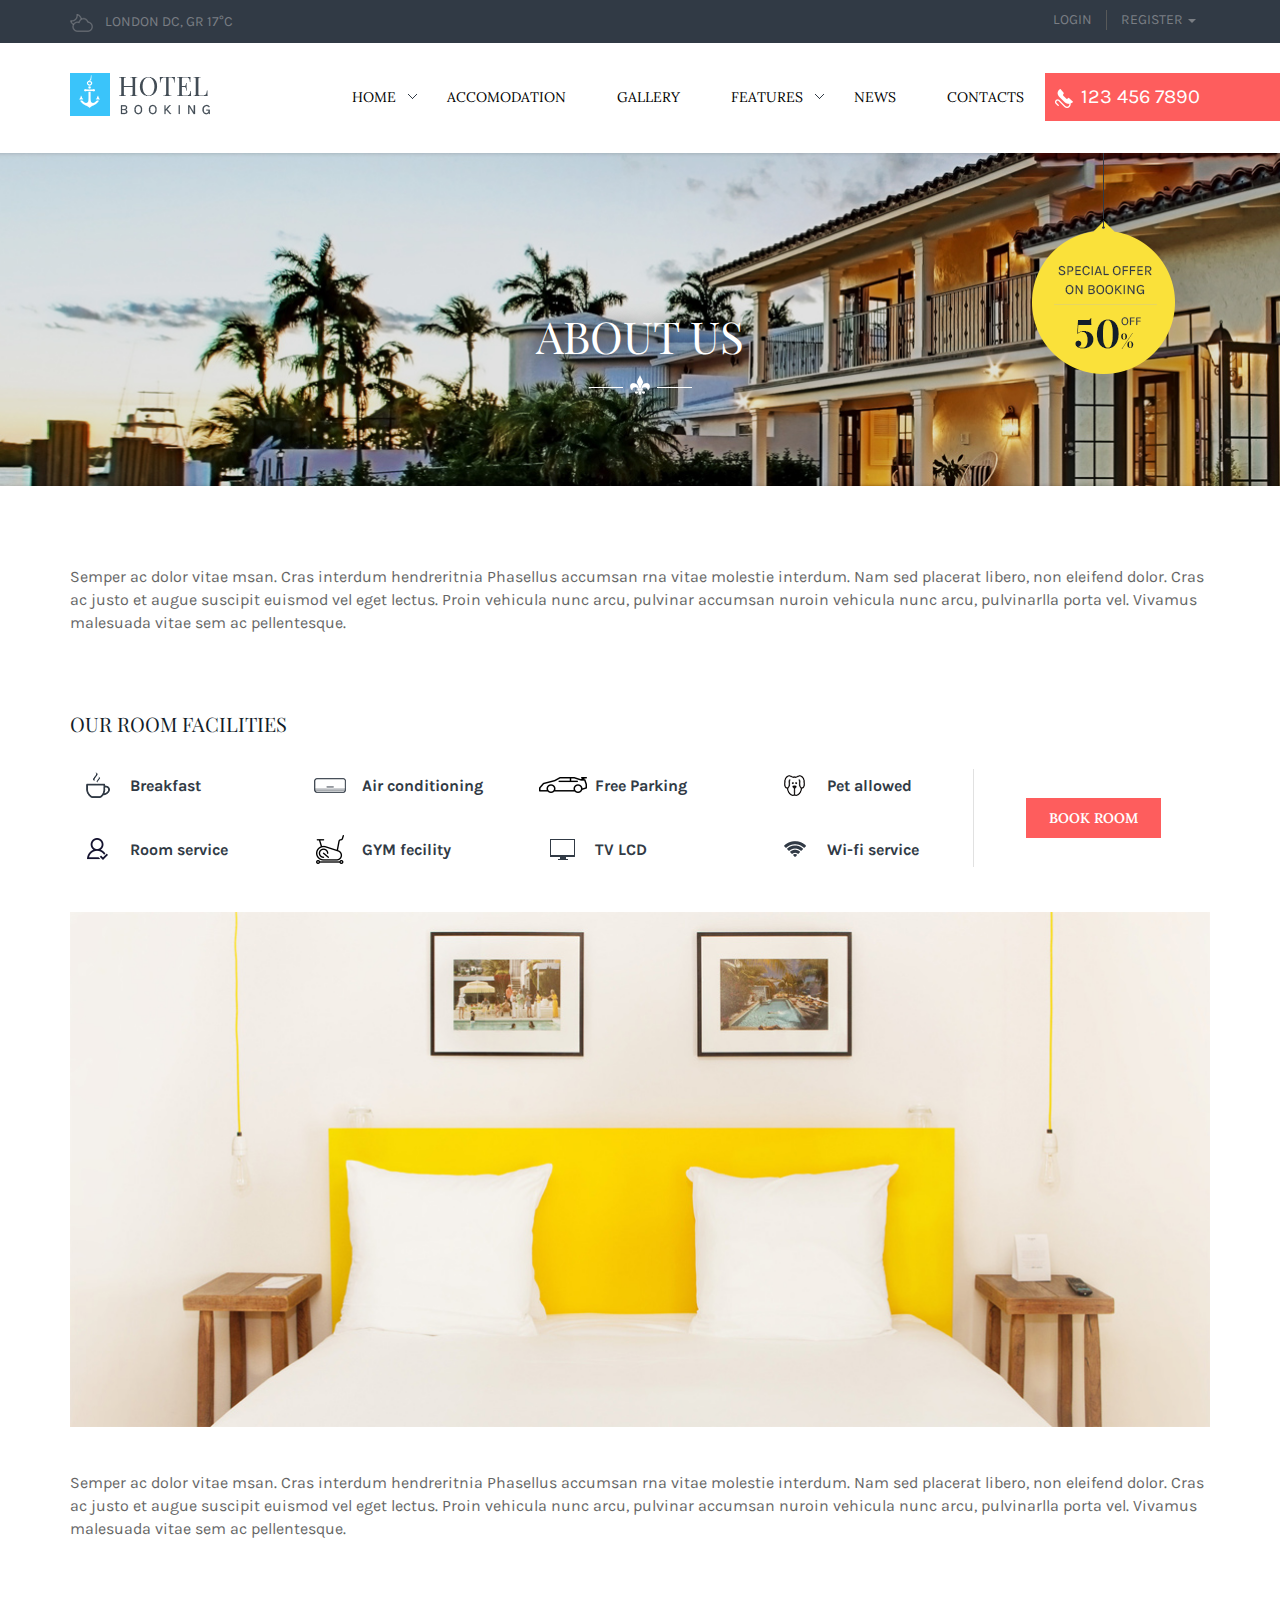
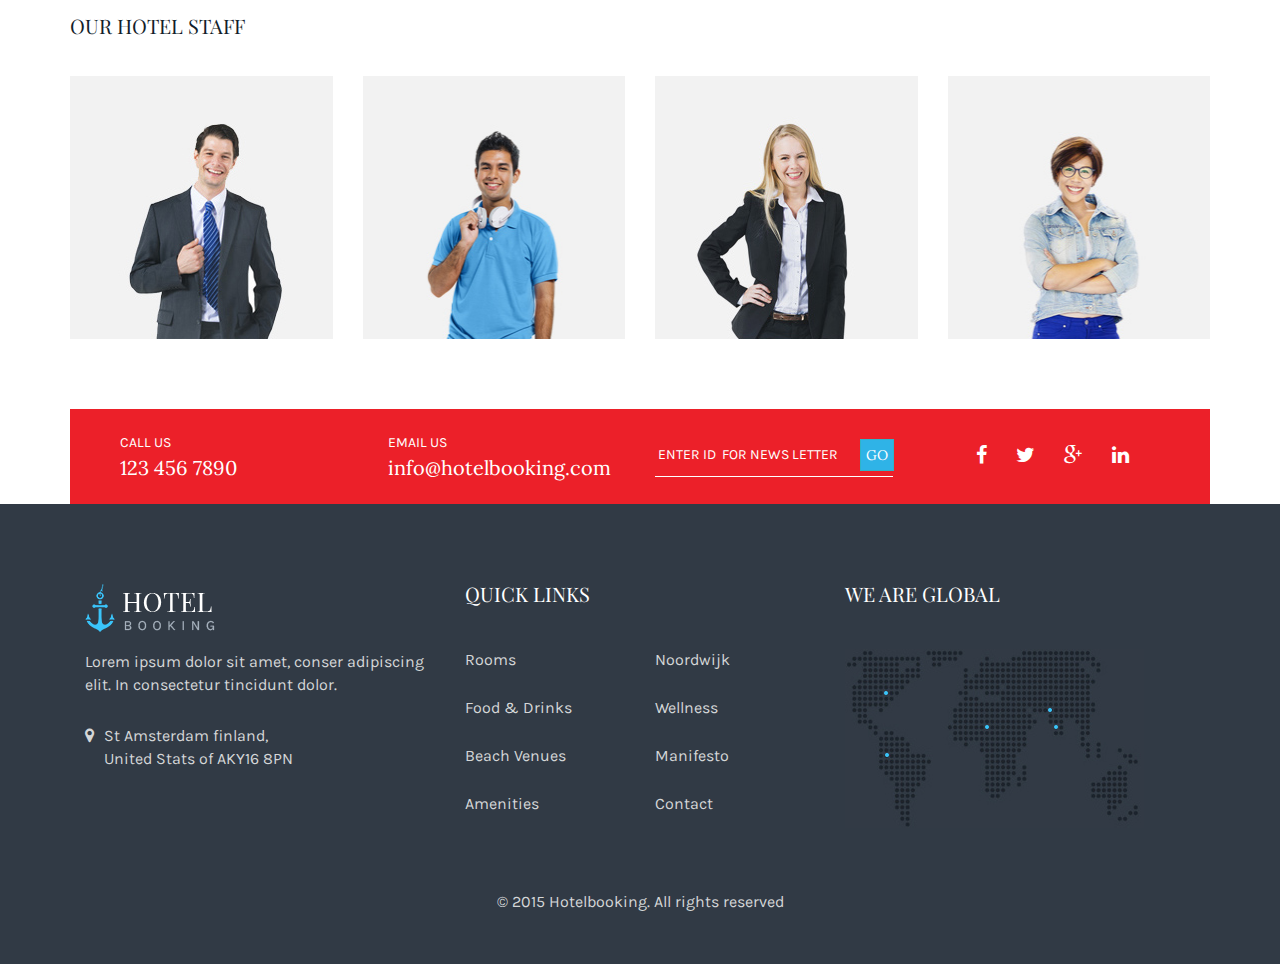
==== about-us.html @ 8b23ef81 "feat: design for layout" ====
<!DOCTYPE html>
<html lang="en">
    
<!-- Mirrored from premiumlayers.net/demo/html/hotelbooking/about-us.html by HTTrack Website Copier/3.x [XR&CO'2014], Mon, 26 Feb 2018 06:31:59 GMT -->
<head>
        <meta charset="utf-8">
        <meta http-equiv="X-UA-Compatible" content="IE=edge">
        <title>Hotel Booking</title>
        <meta name="viewport" content="width=device-width, initial-scale=1">

        <link rel="icon" href="img/favicon.ico" sizes="16x16">

        <!-- fonts -->
		<link href='http://fonts.googleapis.com/css?family=Playfair+Display:400,700,900' rel='stylesheet' type='text/css'>
        <link href='http://fonts.googleapis.com/css?family=Karla:700,400' rel='stylesheet' type='text/css'>
        <link href='http://fonts.googleapis.com/css?family=Lora:400,700' rel='stylesheet' type='text/css'>

        <!-- fontawesome -->
		<link rel="stylesheet" href="css/font-awesome.css" />

        <!-- bootstrap -->
		<link rel="stylesheet" href="css/bootstrap.min.css" />

        <!-- uikit -->
        <link rel="stylesheet" href="css/uikit.min.css" />

        <!-- animate -->
        <link rel="stylesheet" href="css/animate.css" />
        <link rel="stylesheet" href="css/datepicker.css" />
        <!-- Owl carousel 2 css -->
        <link rel="stylesheet" href="css/owl.carousel.css">
        <!-- rev slider -->
        <link rel="stylesheet" href="css/rev-slider/settings.css" />
        <!-- lightslider -->
        <link rel="stylesheet" href="css/lightslider.css">
        <!-- Theme -->
        <link rel="stylesheet" href="css/reset.css">
        
        <!-- custom css -->
		<link rel="stylesheet" href="style.css" />
        <!-- responsive -->
		<link rel="stylesheet" href="css/responsive.css" />

        <!-- HTML5 shim and Respond.js for IE8 support of HTML5 elements and media queries -->
        <!-- WARNING: Respond.js doesn't work if you view the page via file:// -->
        <!-- This Template Is Fully Coded By Aftab Zaman from swiftconcept.com -->
        <!--[if lt IE 9]>
          <script src="https://oss.maxcdn.com/html5shiv/3.7.2/html5shiv.min.js"></script>
          <script src="https://oss.maxcdn.com/respond/1.4.2/respond.min.js"></script>
        <![endif]-->

    </head>
    <body id="about_us_page">

        
        <!-- start header -->
        <header class="header_area">

            <!-- start header top -->
            <div class="header_top_area">
                <div class="container">
                    <div class="row">
                        <div class="header_top clearfix">
                            <div class="col-lg-3 col-md-3 col-sm-6 col-xs-6">
                                <div class="left_header_top">
                                    <ul>
                                        <li><a href="#"><img src="img/temp-icon.png" alt="temp-icon">London dc, GR 17°C</a></li>
                                    </ul>
                                </div>
                            </div>
                            <div class="col-lg-3 col-md-3 col-sm-6 col-xs-6 floatright">
                                <div class="right_header_top clearfix floatright">
                                    <ul class="nav navbar-nav navbar-right">
                                        <li class="">
                                            <a class="border-right-dark-4" href="#">login</a></li>
                                        <li role="presentation" class="dropdown">
                                            <a id="drop1" href="#" class="dropdown-toggle" data-toggle="dropdown" aria-haspopup="true" role="button" aria-expanded="false">
                                              register
                                              <span class="caret"></span>
                                            </a>
                                            <!-- <ul id="menu2" class="dropdown-menu" role="menu" aria-labelledby="dLabel">
                                              <li role="presentation"><a role="menuitem" tabindex="-1" href="#">Action</a></li>
                                              <li role="presentation"><a role="menuitem" tabindex="-1" href="#">Another action</a></li>
                                              <li role="presentation"><a role="menuitem" tabindex="-1" href="#">Something else here</a></li>
                                            </ul> -->
                                        </li>
                                    </ul>
                                </div>
                            </div>
                        </div>
                    </div>
                </div>
            </div>
            <!-- end header top  -->

            <!-- start main header -->
            <div class="main_header_area">
                <div class="container">
                    <!-- start mainmenu & logo -->
                    <div class="mainmenu">
                        <div id="nav">
                            <nav class="navbar navbar-default">
                                <!-- Brand and toggle get grouped for better mobile display -->
                                <div class="navbar-header">
                                  <button type="button" class="navbar-toggle collapsed" data-toggle="collapse" data-target="#bs-example-navbar-collapse-1">
                                    <span class="sr-only">Toggle navigation</span>
                                    <span class="icon-bar"></span>
                                    <span class="icon-bar"></span>
                                    <span class="icon-bar"></span>
                                  </button>
                                  <div class="site_logo fix">
                                      <a id="brand" class="clearfix navbar-brand" href="index.html"><img src="img/site-logo.png" alt="Trips"></a>
                                      <!-- <div class="header_login floatleft">
                                          <ul>
                                              <li><a href="#">Login</a></li>
                                              <li><a href="#">Register</a></li>
                                          </ul>
                                      </div>   -->         
                                  </div>
                                </div>

                                <!-- Collect the nav links, forms, and other content for toggling -->
                                <div class="collapse navbar-collapse navbar-right" id="bs-example-navbar-collapse-1">
                                  <ul class="nav navbar-nav">
                                    <li role="presentation" class="dropdown">
                                        <a id="drop-one" href="#" class="dropdown-toggle" data-toggle="dropdown" aria-haspopup="true" role="button" aria-expanded="false">
                                          Home
                                        </a>
                                        <ul id="menu1" class="dropdown-menu" role="menu">
                                          <li role="presentation"><a role="menuitem" tabindex="-1" href="index-two.html">Home Page two</a></li>
                                        </ul>
                                    </li>        
                                    <li><a href="accomodation.html">Accomodation</a></li>
                                    <li><a href="gallery.html">Gallery</a></li>
                                    <li role="presentation" class="dropdown">
                                        <a id="drop2" href="#" class="dropdown-toggle" data-toggle="dropdown" aria-haspopup="true" role="button" aria-expanded="false">
                                          Features
                                        </a>
                                        <ul id="menu2" class="dropdown-menu" role="menu">
                                          <li role="presentation"><a role="menuitem" tabindex="-1" href="about-us.html">About US</a></li>
                                          <li role="presentation"><a role="menuitem" tabindex="-1" href="booking.html">Booking</a></li>
                                          <li role="presentation"><a role="menuitem" tabindex="-1" href="room-details.html">Room Details</a></li>
                                          <li role="presentation"><a role="menuitem" tabindex="-1" href="staff.html">Our Staff</a></li>
                                          <li role="presentation"><a role="menuitem" tabindex="-1" href="404.html">404 Page</a></li>
                                        </ul>
                                    </li>
                                    <li><a href="blog.html">News</a></li>
                                    <li><a href="contact-us.html">Contacts</a></li>
                                  </ul>
                                  <div class="emergency_number">
                                      <a href="tel:1234567890"><img src="img/call-icon.png" alt="">123 456 7890</a>
                                  </div>
                                </div><!-- /.navbar-collapse -->
                            </nav>
                        </div>
                    </div>
                    <!-- end mainmenu and logo -->
                </div>
            </div>
            <!-- end main header -->

        </header>
        <!-- end header -->
        
        <!-- start breadcrumb -->
        <section class="breadcrumb_main_area margin-bottom-80">
            <div class="container-fluid">
                <div class="row">
                    <div class="breadcrumb_main nice_title">
                        <h2>About US</h2>
                        <!-- special offer start -->
                        <div class="special_offer_main">
                            <div class="container">
                                <div class="special_offer_sub">
                                    <img src="img/special-offer-yellow-main.png" alt="img">
                                </div>
                            </div>
                        </div>         
                        <!-- end offer start -->
                    </div>
                </div>
            </div>            
        </section>
        <!-- end breadcrunb -->
        
        <!-- start our room facilities -->
        <section class="our_room_facilities_area">
            <div class="container">
                <div class="our_room_facilities margin-bottom-70">
                    <div class="facilities_top_para">
                        <p>
                            Semper ac dolor vitae msan. Cras interdum hendreritnia Phasellus accumsan rna vitae molestie interdum. Nam sed placerat libero, non eleifend dolor. Cras ac justo et augue suscipit euismod vel eget lectus. Proin vehicula nunc arcu, pulvinar accumsan nuroin vehicula nunc arcu, pulvinarlla porta vel. Vivamus malesuada vitae sem ac pellentesque.
                        </p>
                    </div>
                    <div class="facilities_main_part">
                        <div class="section_title margin-top-80 margin-bottom-35">
                            <h5>Our Room Facilities</h5>
                        </div>
                        <div class="row">
                            <div class="facilities_name clearfix margin-bottom-45">
                                <div class="col-lg-2 col-md-2 col-sm-3 col-xs-6">
                                    <ul class="single_facilities_name clearul">
                                        <li>
                                            <img src="img/home-facilities-icon-one.png" alt="">
                                            <p>Breakfast</p>
                                        </li>
                                        <li>
                                            <img src="img/home-facilities-icon-four.png" alt="">
                                            <p>Room service</p>
                                        </li>
                                    </ul>
                                </div>
                                <div class="col-lg-2 col-md-2 col-sm-3 col-xs-6">
                                    <ul class="single_facilities_name clearul">
                                        <li>
                                            <img src="img/home-facilities-icon-two.png" alt="">
                                            <p>Air conditioning</p>
                                        </li>
                                        <li>
                                            <img src="img/home-facilities-icon-ten.png" alt="">
                                            <p>GYM fecility</p>
                                        </li>
                                    </ul>
                                </div>
                                <div class="col-lg-2 col-md-2 col-sm-3 col-xs-6">
                                    <ul class="single_facilities_name clearul">
                                        <li>
                                            <img src="img/home-facilities-icon-eight.png" alt="">
                                            <p>Free Parking</p>
                                        </li>
                                        <li>
                                            <img src="img/home-facilities-icon-five.png" alt="">
                                            <p>TV LCD</p>
                                        </li>
                                    </ul>
                                </div>
                                <div class="col-lg-2 col-md-2 col-sm-2 col-xs-6">
                                    <ul class="single_facilities_name clearul border-right-whitesmoke">
                                        <li>
                                            <img src="img/home-facilities-icon-three.png" alt="">
                                            <p>Pet allowed</p>
                                        </li>
                                        <li>
                                            <img src="img/home-facilities-icon-twelve.png" alt="">
                                            <p>Wi-fi service</p>
                                        </li>
                                    </ul>
                                </div>
                                <div class="col-lg-2 col-md-2 col-sm-1 col-xs-12">
                                    <div class="single_facilities_name clearfix">
                                        <a href="#" class="btn btn-warning btn-md">Book Room</a>
                                    </div>
                                </div>
                            </div>
                        </div>
                        <div class="row">
                            <div class="col-lg-12 col-md-12">
                                <div class="about_us_thumb margin-bottom-75">
                                    <img src="img/about-us-thumb.jpg" alt="">
                                    <p>
                                        Semper ac dolor vitae msan. Cras interdum hendreritnia Phasellus accumsan rna vitae molestie interdum. Nam sed placerat libero, non eleifend dolor. Cras ac justo et augue suscipit euismod vel eget lectus. Proin vehicula nunc arcu, pulvinar accumsan nuroin vehicula nunc arcu, pulvinarlla porta vel. Vivamus malesuada vitae sem ac pellentesque.
                                    </p>
                                </div>
                            </div>
                        </div>
                        <div class="row">
                            <div class="hotel_stuff">
                                <div class="col-lg-12 col-md-12 col-sm-12 col-xs-12">
                                    <div class="section_title margin-bottom-40">
                                        <h5>Our Hotel Staff</h5>
                                    </div>
                                </div>
                                <div class="section_content">
                                    <div class="col-lg-3 col-md-3 col-sm-3 col-xs-12">
                                        <div class="single_staff">
                                            <figure class="uk-overlay uk-overlay-hover">
                                                <!-- <a href="#"></a> --><img src="img/about-us-staff-one.jpg" alt="img">
                                                <div class="uk-overlay-panel uk-overlay-background single_staff_details">
                                                    <h6>Dohn Doe</h6>
                                                    <span>Hotel Manager</span>
                                                    <p>
                                                        Semper ac dolor vitae msan. Cras interdum hendreritnia Phasellus accumsan rna.
                                                    </p>
                                                    <div class="social_icons clearfix">
                                                        <ul>
                                                            <li><a href="#"><i class="fa fa-facebook"></i></a></li>
                                                            <li><a href="#"><i class="fa fa-twitter"></i></a></li>
                                                            <li><a href="#"><i class="fa fa-google-plus"></i></a></li>
                                                        </ul>
                                                    </div>
                                                </div>
                                            </figure>
                                        </div>
                                    </div>
                                    <div class="col-lg-3 col-md-3 col-sm-3 col-xs-12">
                                        <div class="single_staff">
                                            <figure class="uk-overlay uk-overlay-hover">
                                                <!-- <a href="#"></a> --><img src="img/about-us-staff-two.jpg" alt="img">
                                                <div class="uk-overlay-panel uk-overlay-background single_staff_details">
                                                    <h6>Dohn Doe</h6>
                                                    <span>Hotel Manager</span>
                                                    <p>
                                                        Semper ac dolor vitae msan. Cras interdum hendreritnia Phasellus accumsan rna.
                                                    </p>
                                                    <div class="social_icons clearfix">
                                                        <ul>
                                                            <li><a href="#"><i class="fa fa-facebook"></i></a></li>
                                                            <li><a href="#"><i class="fa fa-twitter"></i></a></li>
                                                            <li><a href="#"><i class="fa fa-google-plus"></i></a></li>
                                                        </ul>
                                                    </div>
                                                </div>
                                            </figure>
                                        </div>
                                    </div>
                                    <div class="col-lg-3 col-md-3 col-sm-3 col-xs-12">
                                        <div class="single_staff">
                                            <figure class="uk-overlay uk-overlay-hover">
                                                <!-- <a href="#"></a> --><img src="img/about-us-staff-three.jpg" alt="img">
                                                <div class="uk-overlay-panel uk-overlay-background single_staff_details">
                                                    <h6>Dohn Doe</h6>
                                                    <span>Hotel Manager</span>
                                                    <p>
                                                        Semper ac dolor vitae msan. Cras interdum hendreritnia Phasellus accumsan rna.
                                                    </p>
                                                    <div class="social_icons clearfix">
                                                        <ul>
                                                            <li><a href="#"><i class="fa fa-facebook"></i></a></li>
                                                            <li><a href="#"><i class="fa fa-twitter"></i></a></li>
                                                            <li><a href="#"><i class="fa fa-google-plus"></i></a></li>
                                                        </ul>
                                                    </div>
                                                </div>
                                            </figure>
                                        </div>
                                    </div>
                                    <div class="col-lg-3 col-md-3 col-sm-3 col-xs-12">
                                        <div class="single_staff">
                                            <figure class="uk-overlay uk-overlay-hover">
                                                <!-- <a href="#"></a> --><img src="img/about-us-staff-four.jpg" alt="img">
                                                <div class="uk-overlay-panel uk-overlay-background single_staff_details">
                                                    <h6>Dohn Doe</h6>
                                                    <span>Hotel Manager</span>
                                                    <p>
                                                        Semper ac dolor vitae msan. Cras interdum hendreritnia Phasellus accumsan rna.
                                                    </p>
                                                    <div class="social_icons clearfix">
                                                        <ul>
                                                            <li><a href="#"><i class="fa fa-facebook"></i></a></li>
                                                            <li><a href="#"><i class="fa fa-twitter"></i></a></li>
                                                            <li><a href="#"><i class="fa fa-google-plus"></i></a></li>
                                                        </ul>
                                                    </div>
                                                </div>
                                            </figure>
                                        </div>
                                    </div>
                                </div>
                            </div>
                        </div>
                    </div>
                </div>
            </div>
        </section>
        <!-- end our room facilities -->


        <!-- start contact us area -->
        <section class="contact_us_area content-left">
            <div class="container">
                <div class="contact_us clearfix">
                    <div class="col-lg-3 col-md-3 col-sm-3 col-xs-12">
                        <div class="call clearfix">
                            <h6>Call Us</h6>
                            <p>123 456 7890</p>
                        </div>
                    </div>
                    <div class="col-lg-3 col-md-3 col-sm-3 col-xs-12">
                        <div class="email_us clearfix">
                            <h6>Email us</h6>
                            <p>info@hotelbooking.com</p>
                        </div>
                    </div>
                    <div class="col-lg-3 col-md-3 col-sm-3 col-xs-12">
                        <div class="news_letter clearfix">
                            <input type="text" placeholder="Enter ID  for News Letter">
                            <a href="#" class="btn btn-blue">go</a>
                        </div>
                    </div>
                    <div class="col-lg-3 col-md-3 col-sm-3 col-xs-12">
                        <div class="social_icons clearfix">
                            <ul>
                                <li><a href="#"><i class="fa fa-facebook"></i></a></li>
                                <li><a href="#"><i class="fa fa-twitter"></i></a></li>
                                <li><a href="#"><i class="fa fa-google-plus"></i></a></li>
                                <li><a href="#"><i class="fa fa-linkedin"></i></a></li>
                            </ul>
                        </div>
                    </div>
                </div>
            </div>
        </section>
        <!-- end contact us area -->

        
    
        <!-- start footer -->
        <footer class="footer_area">
            <div class="container">
                <div class="footer">
                    <div class="footer_top padding-top-80 clearfix">
                        <div class="col-lg-4 col-md-4 col-sm-4">
                            <div class="footer_widget">
                                <div class="footer_logo">
                                    <a href="#"><img src="img/footer-logo-one.png" alt="img"></a>
                                </div>
                                <p>Lorem ipsum dolor sit amet, conser adipiscing elit. In consectetur tincidunt dolor.</p>
                                <ul>
                                    <li>
                                        <P><i class="fa fa-map-marker"></i>St Amsterdam finland, <br> United Stats of AKY16 8PN</P>
                                    </li>
                                </ul>
                            </div>
                        </div>
                        <div class="col-lg-4 col-md-4 col-sm-4">
                            <div class="row">
                                <div class="footer_widget clearfix">
                                    <h5 class="padding-left-15">Quick Links</h5>
                                    <div class="col-lg-6 col-md-6 col-sm-6">
                                        <ul>
                                            <li><a href="#">Rooms</a></li>
                                            <li><a href="#">Food & Drinks</a></li>
                                            <li><a href="#">Beach Venues</a></li>
                                            <li><a href="#">Amenities</a></li>
                                        </ul>  
                                    </div>
                                    <div class="col-lg-6 col-md-6 sol-sm-6">
                                        <ul>
                                            <li><a href="#">Noordwijk</a></li>
                                            <li><a href="#">Wellness</a></li>
                                            <li><a href="#">Manifesto</a></li>
                                            <li><a href="#">Contact</a></li>
                                        </ul>
                                    </div>
                                </div>
                            </div>
                        </div>
                        <div class="col-lg-4 col-md-4 col-sm-4">
                            <div class="footer_widget">
                                <h5>We Are Global</h5>
                                <div class="footer_map">
                                    <a href="#"><img src="img/footer-map-two.jpg" alt="img"></a>
                                </div>
                            </div>
                        </div>
                    </div>
                    <div class="row">
                        <div class="container">
                            <div class="footer_copyright margin-tb-50 content-center">
                                <p>© 2015 <a href="#">Hotelbooking</a>. All rights reserved</p>
                            </div>
                        </div>
                    </div>
                </div>
            </div>
        </footer>
        <!-- end footer -->
		
		
		
        <!-- jquery library -->
        <script src="js/vendor/jquery-1.11.2.min.js"></script>
        <!-- bootstrap -->
        <script src="js/bootstrap.min.js"></script>
		
        <!-- uikit -->
        <script src="js/uikit.min.js"></script>
        <!-- easing -->
		<script src="js/jquery.easing.1.3.min.js"></script>
        <script src="js/datepicker.js"></script>
        <!-- scroll up -->
        <script src="js/jquery.scrollUp.min.js"></script>
        <!-- owlcarousel -->
        <script src="js/owl.carousel.min.js"></script>
        <!-- lightslider -->
        <script src="js/lightslider.js"></script>
        <!-- wow Animation -->
        <script src="js/wow.min.js"></script>
        <!--Activating WOW Animation only for modern browser-->
        <!--[if !IE]><!-->
        <script type="text/javascript">new WOW().init();</script>
        <!--<![endif]-->

        <!--Oh Yes, IE 9+ Supports animation, lets activate for IE 9+-->
        <!--[if gte IE 9]>
            <script type="text/javascript">new WOW().init();</script>
        <![endif]-->         

        <!--Opacity & Other IE fix for older browser-->
        <!--[if lte IE 8]>
            <script type="text/javascript" src="js/ie-opacity-polyfill.js"></script>
        <![endif]-->



        <!-- my js -->
        <script src="js/main.js"></script>
		
    </body>

<!-- Mirrored from premiumlayers.net/demo/html/hotelbooking/about-us.html by HTTrack Website Copier/3.x [XR&CO'2014], Mon, 26 Feb 2018 06:32:06 GMT -->
</html>
---- css/datepicker.css ----
/*
 * Copyright (c) 2012-2013 Thibaut Courouble
 * http://www.cssflow.com
 *
 * Licensed under the MIT License:
 * http://www.opensource.org/licenses/mit-license.php
 */

/* calendar style here */
.picker-container {
  position: absolute;
  z-index: 99;
}


.cal {
  background-color: white;
  display: block;
  width: 216px;
  -webkit-box-shadow: 1px 1px 3px rgba(0, 0, 0, 0.4);
  box-shadow: 1px 1px 3px rgba(0, 0, 0, 0.4);
  border-collapse: collapse;
  border-spacing: 0;
}

.cal a {
  text-decoration: none;
}

.cal tr, .cal th, .cal td {
  margin: 0;
  padding: 0;
  border: 0;
  font-size: 100%;
  font: inherit;
  vertical-align: baseline;
}

.cal caption {
  line-height: 32px;
  font-weight: bold;
  color: #e2e2e2;
  text-align: center;
  text-shadow: 0 -1px black;
  background: #333;
  //background: rgba(0, 0, 0, 0.35);
  border-top: 1px solid #333;
  border-bottom: 1px solid #313131;
  -webkit-box-shadow: inset 0 1px rgba(255, 255, 255, 0.04);
  box-shadow: inset 0 1px rgba(255, 255, 255, 0.04);
}
.cal caption a {
  display: block;
  line-height: 32px;
  padding: 0 10px;
  font-size: 15px;
  color: #e2e2e2;
}
.cal caption a:hover {
  color: white;
}
.cal caption .prev {
  float: left;
}
.cal caption .next {
  float: right;
}
.cal th, .cal td {
  width: 30px;
  text-align: center;
  text-shadow: 0 1px rgba(255, 255, 255, 0.8);
}
.cal th:first-child, .cal td:first-child {
  border-left: 0;
}
.cal th {
  line-height: 20px;
  font-size: 8px;
  color: #696969;
  text-transform: uppercase;
  background: #f3f3f3;
  border-left: 1px solid #f3f3f3;
}
.cal td {
  font-size: 11px;
  font-weight: bold;
  border-top: 1px solid #c2c2c2;
  border-left: 1px solid #c2c2c2;
}
.cal td a {
  clear: both;
  display: block;
  position: relative;
  width: 30px;
  line-height: 28px;
  color: #666;
  background-image: -webkit-linear-gradient(top, #eaeaea, #e5e5e5 60%, #d9d9d9);
  background-image: -moz-linear-gradient(top, #eaeaea, #e5e5e5 60%, #d9d9d9);
  background-image: -o-linear-gradient(top, #eaeaea, #e5e5e5 60%, #d9d9d9);
  background-image: linear-gradient(to bottom, #eaeaea, #e5e5e5 60%, #d9d9d9);
  -webkit-box-shadow: inset 1px 1px rgba(255, 255, 255, 0.5);
  box-shadow: inset 1px 1px rgba(255, 255, 255, 0.5);
}
.cal td a:hover, .cal td.off a {
  background: #f3f3f3;
}
.cal td.off a {
  color: #b3b3b3;
}
.cal td.active a, .cal td a:active {
  margin: -1px;
  color: #f3f3f3;
  text-shadow: 0 1px rgba(0, 0, 0, 0.3);
  background: #6dafbf;
  border: 1px solid #598b94;
  -webkit-box-shadow: inset 0 0 10px rgba(0, 0, 0, 0.05);
  box-shadow: inset 0 0 10px rgba(0, 0, 0, 0.05);
}
.cal td.active:first-child a, .cal td:first-child a:active {
  border-left: 0;
  margin-left: 0;
}
.cal td.active:last-child a, .cal td:last-child a:active {
  border-right: 0;
  margin-right: 0;
}
.cal tr:last-child td.active a, .cal tr:last-child td a:active {
  border-bottom: 0;
  margin-bottom: 0;
}
---- css/rev-slider/settings.css ----
/*-----------------------------------------------------------------------------

	-	Revolution Slider 1.5.3 -

		Screen Stylesheet

version:   	2.1
date:      	09/18/11
last update: 06.12.2012
author:		themepunch
email:     	info@themepunch.com
website:   	http://www.themepunch.com
-----------------------------------------------------------------------------*/


/*-----------------------------------------------------------------------------

	-	Revolution Slider 2.0 Captions -

		Screen Stylesheet

version:   	1.4.5
date:      	09/18/11
last update: 06.12.2012
author:		themepunch
email:     	info@themepunch.com
website:   	http://www.themepunch.com
-----------------------------------------------------------------------------*/



/*************************
	-	CAPTIONS	-
**************************/

.tp-hide-revslider,.tp-caption.tp-hidden-caption	{	visibility:hidden !important; display:none !important;}


.tp-caption { z-index:1;}

.tp-caption-demo .tp-caption	{	position:relative !important; display:inline-block; margin-bottom:10px; margin-right:20px !important;}

.tp-caption.medium_grey {
position:absolute;
color:#fff;
text-shadow:0px 2px 5px rgba(0, 0, 0, 0.5);
font-weight:700;
font-size:20px;
line-height:20px;
font-family:Arial;
padding:2px 4px;
margin:0px;
border-width:0px;
border-style:none;
background-color:#888;
white-space:nowrap;
}

.tp-caption.small_text {
position:absolute;
color:#fff;
text-shadow:0px 2px 5px rgba(0, 0, 0, 0.5);
font-weight:700;
font-size:14px;
line-height:20px;
font-family:Arial;
margin:0px;
border-width:0px;
border-style:none;
white-space:nowrap;
}

.tp-caption.medium_text {
position:absolute;
color:#fff;
text-shadow:0px 2px 5px rgba(0, 0, 0, 0.5);
font-weight:700;
font-size:20px;
line-height:20px;
font-family:Arial;
margin:0px;
border-width:0px;
border-style:none;
white-space:nowrap;
}

.tp-caption.large_text {
position:absolute;
color:#fff;
text-shadow:0px 2px 5px rgba(0, 0, 0, 0.5);
font-weight:700;
font-size:40px;
line-height:40px;
font-family:Arial;
margin:0px;
border-width:0px;
border-style:none;
white-space:nowrap;
}

.tp-caption.very_large_text {
position:absolute;
color:#fff;
text-shadow:0px 2px 5px rgba(0, 0, 0, 0.5);
font-weight:700;
font-size:60px;
line-height:60px;
font-family:Arial;
margin:0px;
border-width:0px;
border-style:none;
white-space:nowrap;
letter-spacing:-2px;
}

.tp-caption.very_big_white {
position:absolute;
color:#fff;
text-shadow:none;
font-weight:800;
font-size:60px;
line-height:60px;
font-family:Arial;
margin:0px;
border-width:0px;
border-style:none;
white-space:nowrap;
padding:0px 4px;
padding-top:1px;
background-color:#000;
}

.tp-caption.very_big_black {
position:absolute;
color:#000;
text-shadow:none;
font-weight:700;
font-size:60px;
line-height:60px;
font-family:Arial;
margin:0px;
border-width:0px;
border-style:none;
white-space:nowrap;
padding:0px 4px;
padding-top:1px;
background-color:#fff;
}

.tp-caption.modern_medium_fat {
position:absolute;
color:#000;
text-shadow:none;
font-weight:800;
font-size:24px;
line-height:20px;
font-family:"Open Sans", sans-serif;
margin:0px;
border-width:0px;
border-style:none;
white-space:nowrap;
}

.tp-caption.modern_medium_fat_white {
position:absolute;
color:#fff;
text-shadow:none;
font-weight:800;
font-size:24px;
line-height:20px;
font-family:"Open Sans", sans-serif;
margin:0px;
border-width:0px;
border-style:none;
white-space:nowrap;
}

.tp-caption.modern_medium_light {
position:absolute;
color:#000;
text-shadow:none;
font-weight:300;
font-size:24px;
line-height:20px;
font-family:"Open Sans", sans-serif;
margin:0px;
border-width:0px;
border-style:none;
white-space:nowrap;
}

.tp-caption.modern_big_bluebg {
position:absolute;
color:#fff;
text-shadow:none;
font-weight:800;
font-size:30px;
line-height:36px;
font-family:"Open Sans", sans-serif;
padding:3px 10px;
margin:0px;
border-width:0px;
border-style:none;
background-color:#4e5b6c;
letter-spacing:0;
}

.tp-caption.modern_big_redbg {
position:absolute;
color:#fff;
text-shadow:none;
font-weight:300;
font-size:30px;
line-height:36px;
font-family:"Open Sans", sans-serif;
padding:3px 10px;
padding-top:1px;
margin:0px;
border-width:0px;
border-style:none;
background-color:#de543e;
letter-spacing:0;
}

.tp-caption.modern_small_text_dark {
position:absolute;
color:#555;
text-shadow:none;
font-size:14px;
line-height:22px;
font-family:Arial;
margin:0px;
border-width:0px;
border-style:none;
white-space:nowrap;
}

.tp-caption.boxshadow {
-moz-box-shadow:0px 0px 20px rgba(0, 0, 0, 0.5);
-webkit-box-shadow:0px 0px 20px rgba(0, 0, 0, 0.5);
box-shadow:0px 0px 20px rgba(0, 0, 0, 0.5);
}

.tp-caption.black {
color:#000;
text-shadow:none;
}

.tp-caption.noshadow {
text-shadow:none;
}

.tp-caption a {
color:#ff7302;
text-shadow:none;
-webkit-transition:all 0.2s ease-out;
-moz-transition:all 0.2s ease-out;
-o-transition:all 0.2s ease-out;
-ms-transition:all 0.2s ease-out;
}

.tp-caption a:hover {
color:#ffa902;
}

.tp-caption.thinheadline_dark {
position:absolute;
color:rgba(0,0,0,0.85);
text-shadow:none;
font-weight:300;
font-size:30px;
line-height:30px;
font-family:"Open Sans";
background-color:transparent;
}

.tp-caption.thintext_dark {
position:absolute;
color:rgba(0,0,0,0.85);
text-shadow:none;
font-weight:300;
font-size:16px;
line-height:26px;
font-family:"Open Sans";
background-color:transparent;
}

.tp-caption.largeblackbg {
position:absolute;
color:#fff;
text-shadow:none;
font-weight:300;
font-size:50px;
line-height:70px;
font-family:"Open Sans";
background-color:#000;
padding:0px 20px;
-webkit-border-radius:0px;
-moz-border-radius:0px;
border-radius:0px;
}

.tp-caption.largepinkbg {
position:absolute;
color:#fff;
text-shadow:none;
font-weight:300;
font-size:50px;
line-height:70px;
font-family:"Open Sans";
background-color:#db4360;
padding:0px 20px;
-webkit-border-radius:0px;
-moz-border-radius:0px;
border-radius:0px;
}

.tp-caption.largewhitebg {
position:absolute;
color:#000;
text-shadow:none;
font-weight:300;
font-size:50px;
line-height:70px;
font-family:"Open Sans";
background-color:#fff;
padding:0px 20px;
-webkit-border-radius:0px;
-moz-border-radius:0px;
border-radius:0px;
}

.tp-caption.largegreenbg {
position:absolute;
color:#fff;
text-shadow:none;
font-weight:300;
font-size:50px;
line-height:70px;
font-family:"Open Sans";
background-color:#67ae73;
padding:0px 20px;
-webkit-border-radius:0px;
-moz-border-radius:0px;
border-radius:0px;
}

.tp-caption.excerpt {
font-size:36px;
line-height:36px;
font-weight:700;
font-family:Arial;
color:#ffffff;
text-decoration:none;
background-color:rgba(0, 0, 0, 1);
text-shadow:none;
margin:0px;
letter-spacing:-1.5px;
padding:1px 4px 0px 4px;
width:150px;
white-space:normal !important;
height:auto;
border-width:0px;
border-color:rgb(255, 255, 255);
border-style:none;
}

.tp-caption.large_bold_grey {
font-size:60px;
line-height:60px;
font-weight:800;
font-family:"Open Sans";
color:rgb(102, 102, 102);
text-decoration:none;
background-color:transparent;
text-shadow:none;
margin:0px;
padding:1px 4px 0px;
border-width:0px;
border-color:rgb(255, 214, 88);
border-style:none;
}

.tp-caption.medium_thin_grey {
font-size:34px;
line-height:30px;
font-weight:300;
font-family:"Open Sans";
color:rgb(102, 102, 102);
text-decoration:none;
background-color:transparent;
padding:1px 4px 0px;
text-shadow:none;
margin:0px;
border-width:0px;
border-color:rgb(255, 214, 88);
border-style:none;
}

.tp-caption.small_thin_grey {
font-size:18px;
line-height:26px;
font-weight:300;
font-family:"Open Sans";
color:rgb(117, 117, 117);
text-decoration:none;
background-color:transparent;
padding:1px 4px 0px;
text-shadow:none;
margin:0px;
border-width:0px;
border-color:rgb(255, 214, 88);
border-style:none;
}

.tp-caption.lightgrey_divider {
text-decoration:none;
background-color:rgba(235, 235, 235, 1);
width:370px;
height:3px;
background-position:initial initial;
background-repeat:initial initial;
border-width:0px;
border-color:rgb(34, 34, 34);
border-style:none;
}

.tp-caption.large_bold_darkblue {
font-size:58px;
line-height:60px;
font-weight:800;
font-family:"Open Sans";
color:rgb(52, 73, 94);
text-decoration:none;
background-color:transparent;
border-width:0px;
border-color:rgb(255, 214, 88);
border-style:none;
}

.tp-caption.medium_bg_darkblue {
font-size:20px;
line-height:20px;
font-weight:800;
font-family:"Open Sans";
color:rgb(255, 255, 255);
text-decoration:none;
background-color:rgb(52, 73, 94);
padding:10px;
border-width:0px;
border-color:rgb(255, 214, 88);
border-style:none;
}

.tp-caption.medium_bold_red {
font-size:24px;
line-height:30px;
font-weight:800;
font-family:"Open Sans";
color:rgb(227, 58, 12);
text-decoration:none;
background-color:transparent;
padding:0px;
border-width:0px;
border-color:rgb(255, 214, 88);
border-style:none;
}

.tp-caption.medium_light_red {
font-size:21px;
line-height:26px;
font-weight:300;
font-family:"Open Sans";
color:rgb(227, 58, 12);
text-decoration:none;
background-color:transparent;
padding:0px;
border-width:0px;
border-color:rgb(255, 214, 88);
border-style:none;
}

.tp-caption.medium_bg_red {
font-size:20px;
line-height:20px;
font-weight:800;
font-family:"Open Sans";
color:rgb(255, 255, 255);
text-decoration:none;
background-color:rgb(227, 58, 12);
padding:10px;
border-width:0px;
border-color:rgb(255, 214, 88);
border-style:none;
}

.tp-caption.medium_bold_orange {
font-size:24px;
line-height:30px;
font-weight:800;
font-family:"Open Sans";
color:rgb(243, 156, 18);
text-decoration:none;
background-color:transparent;
border-width:0px;
border-color:rgb(255, 214, 88);
border-style:none;
}

.tp-caption.medium_bg_orange {
font-size:20px;
line-height:20px;
font-weight:800;
font-family:"Open Sans";
color:rgb(255, 255, 255);
text-decoration:none;
background-color:rgb(243, 156, 18);
padding:10px;
border-width:0px;
border-color:rgb(255, 214, 88);
border-style:none;
}

.tp-caption.grassfloor {
text-decoration:none;
background-color:rgba(160, 179, 151, 1);
width:4000px;
height:150px;
border-width:0px;
border-color:rgb(34, 34, 34);
border-style:none;
}

.tp-caption.large_bold_white {
font-size:58px;
line-height:60px;
font-weight:800;
font-family:"Open Sans";
color:rgb(255, 255, 255);
text-decoration:none;
background-color:transparent;
border-width:0px;
border-color:rgb(255, 214, 88);
border-style:none;
}

.tp-caption.medium_light_white {
font-size:30px;
line-height:36px;
font-weight:300;
font-family:"Open Sans";
color:rgb(255, 255, 255);
text-decoration:none;
background-color:transparent;
padding:0px;
border-width:0px;
border-color:rgb(255, 214, 88);
border-style:none;
}

.tp-caption.mediumlarge_light_white {
font-size:34px;
line-height:40px;
font-weight:300;
font-family:"Open Sans";
color:rgb(255, 255, 255);
text-decoration:none;
background-color:transparent;
padding:0px;
border-width:0px;
border-color:rgb(255, 214, 88);
border-style:none;
}

.tp-caption.mediumlarge_light_white_center {
font-size:34px;
line-height:40px;
font-weight:300;
font-family:"Open Sans";
color:#ffffff;
text-decoration:none;
background-color:transparent;
padding:0px 0px 0px 0px;
text-align:center;
border-width:0px;
border-color:rgb(255, 214, 88);
border-style:none;
}

.tp-caption.medium_bg_asbestos {
font-size:20px;
line-height:20px;
font-weight:800;
font-family:"Open Sans";
color:rgb(255, 255, 255);
text-decoration:none;
background-color:rgb(127, 140, 141);
padding:10px;
border-width:0px;
border-color:rgb(255, 214, 88);
border-style:none;
}

.tp-caption.medium_light_black {
font-size:30px;
line-height:36px;
font-weight:300;
font-family:"Open Sans";
color:rgb(0, 0, 0);
text-decoration:none;
background-color:transparent;
padding:0px;
border-width:0px;
border-color:rgb(255, 214, 88);
border-style:none;
}

.tp-caption.large_bold_black {
font-size:58px;
line-height:60px;
font-weight:800;
font-family:"Open Sans";
color:rgb(0, 0, 0);
text-decoration:none;
background-color:transparent;
border-width:0px;
border-color:rgb(255, 214, 88);
border-style:none;
}

.tp-caption.mediumlarge_light_darkblue {
font-size:34px;
line-height:40px;
font-weight:300;
font-family:"Open Sans";
color:rgb(52, 73, 94);
text-decoration:none;
background-color:transparent;
padding:0px;
border-width:0px;
border-color:rgb(255, 214, 88);
border-style:none;
}

.tp-caption.small_light_white {
font-size:17px;
line-height:28px;
font-weight:300;
font-family:"Open Sans";
color:rgb(255, 255, 255);
text-decoration:none;
background-color:transparent;
padding:0px;
border-width:0px;
border-color:rgb(255, 214, 88);
border-style:none;
}

.tp-caption.roundedimage {
border-width:0px;
border-color:rgb(34, 34, 34);
border-style:none;
}

.tp-caption.large_bg_black {
font-size:40px;
line-height:40px;
font-weight:800;
font-family:"Open Sans";
color:rgb(255, 255, 255);
text-decoration:none;
background-color:rgb(0, 0, 0);
padding:10px 20px 15px;
border-width:0px;
border-color:rgb(255, 214, 88);
border-style:none;
}

.tp-caption.mediumwhitebg {
font-size:30px;
line-height:30px;
font-weight:300;
font-family:"Open Sans";
color:rgb(0, 0, 0);
text-decoration:none;
background-color:rgb(255, 255, 255);
padding:5px 15px 10px;
text-shadow:none;
border-width:0px;
border-color:rgb(0, 0, 0);
border-style:none;
}

.tp-caption.medium_bg_orange_new1 {
font-size:20px;
line-height:20px;
font-weight:800;
font-family:"Open Sans";
color:rgb(255, 255, 255);
text-decoration:none;
background-color:rgb(243, 156, 18);
padding:10px;
border-width:0px;
border-color:rgb(255, 214, 88);
border-style:none;
}



.tp-caption.boxshadow{
		-moz-box-shadow: 0px 0px 20px rgba(0, 0, 0, 0.5);
		-webkit-box-shadow: 0px 0px 20px rgba(0, 0, 0, 0.5);
		box-shadow: 0px 0px 20px rgba(0, 0, 0, 0.5);
	}

.tp-caption.black{
		color: #000;
		text-shadow: none;
		font-weight: 300;
		font-size: 19px;
		line-height: 19px;
		font-family: 'Open Sans', sans;
	}

.tp-caption.noshadow {
		text-shadow: none;
	}


.tp_inner_padding	{	box-sizing:border-box;
						-webkit-box-sizing:border-box;
						-moz-box-sizing:border-box;
						max-height:none !important;	}


.tp-caption .frontcorner		{
										width: 0;
										height: 0;
										border-left: 40px solid transparent;
										border-right: 0px solid transparent;
										border-top: 40px solid #00A8FF;
										position: absolute;left:-40px;top:0px;
									}

.tp-caption .backcorner		{
										width: 0;
										height: 0;
										border-left: 0px solid transparent;
										border-right: 40px solid transparent;
										border-bottom: 40px solid #00A8FF;
										position: absolute;right:0px;top:0px;
									}

.tp-caption .frontcornertop		{
										width: 0;
										height: 0;
										border-left: 40px solid transparent;
										border-right: 0px solid transparent;
										border-bottom: 40px solid #00A8FF;
										position: absolute;left:-40px;top:0px;
									}

.tp-caption .backcornertop		{
										width: 0;
										height: 0;
										border-left: 0px solid transparent;
										border-right: 40px solid transparent;
										border-top: 40px solid #00A8FF;
										position: absolute;right:0px;top:0px;
									}


/******************************
	-	BUTTONS	-
*******************************/

.tp-simpleresponsive .button				{	padding:6px 13px 5px; border-radius: 3px; -moz-border-radius: 3px; -webkit-border-radius: 3px; height:30px;
												cursor:pointer;
												color:#fff !important; text-shadow:0px 1px 1px rgba(0, 0, 0, 0.6) !important; font-size:15px; line-height:45px !important;
												background:url(../images/gradient/g30.html) repeat-x top; font-family: arial, sans-serif; font-weight: bold; letter-spacing: -1px;
											}

.tp-simpleresponsive  .button.big			{	color:#fff; text-shadow:0px 1px 1px rgba(0, 0, 0, 0.6); font-weight:bold; padding:9px 20px; font-size:19px;  line-height:57px !important; background:url(../images/gradient/g40.html) repeat-x top;}


.tp-simpleresponsive  .purchase:hover,
.tp-simpleresponsive  .button:hover,
.tp-simpleresponsive  .button.big:hover		{	background-position:bottom, 15px 11px;}



	@media only screen and (min-width: 768px) and (max-width: 959px) {

	 }



	@media only screen and (min-width: 480px) and (max-width: 767px) {
		.tp-simpleresponsive  .button	{	padding:4px 8px 3px; line-height:25px !important; font-size:11px !important;font-weight:normal;	}
		.tp-simpleresponsive  a.button { -webkit-transition: none; -moz-transition: none; -o-transition: none; -ms-transition: none;	 }


	}

    @media only screen and (min-width: 0px) and (max-width: 479px) {
		.tp-simpleresponsive  .button	{	padding:2px 5px 2px; line-height:20px !important; font-size:10px !important;}
		.tp-simpleresponsive  a.button { -webkit-transition: none; -moz-transition: none; -o-transition: none; -ms-transition: none;	 }
	}





/*	BUTTON COLORS	*/



.tp-simpleresponsive  .button.green, .tp-simpleresponsive  .button:hover.green,
.tp-simpleresponsive  .purchase.green, .tp-simpleresponsive  .purchase:hover.green			{ background-color:#21a117; -webkit-box-shadow:  0px 3px 0px 0px #104d0b;        -moz-box-shadow:   0px 3px 0px 0px #104d0b;        box-shadow:   0px 3px 0px 0px #104d0b;  }


.tp-simpleresponsive  .button.blue, .tp-simpleresponsive  .button:hover.blue,
.tp-simpleresponsive  .purchase.blue, .tp-simpleresponsive  .purchase:hover.blue			{ background-color:#1d78cb; -webkit-box-shadow:  0px 3px 0px 0px #0f3e68;        -moz-box-shadow:   0px 3px 0px 0px #0f3e68;        box-shadow:   0px 3px 0px 0px #0f3e68;}


.tp-simpleresponsive  .button.red, .tp-simpleresponsive  .button:hover.red,
.tp-simpleresponsive  .purchase.red, .tp-simpleresponsive  .purchase:hover.red				{ background-color:#cb1d1d; -webkit-box-shadow:  0px 3px 0px 0px #7c1212;        -moz-box-shadow:   0px 3px 0px 0px #7c1212;        box-shadow:   0px 3px 0px 0px #7c1212;}

.tp-simpleresponsive  .button.orange, .tp-simpleresponsive  .button:hover.orange,
.tp-simpleresponsive  .purchase.orange, .tp-simpleresponsive  .purchase:hover.orange		{ background-color:#ff7700; -webkit-box-shadow:  0px 3px 0px 0px #a34c00;        -moz-box-shadow:   0px 3px 0px 0px #a34c00;        box-shadow:   0px 3px 0px 0px #a34c00;}

.tp-simpleresponsive  .button.darkgrey, .tp-simpleresponsive  .button.grey,
.tp-simpleresponsive  .button:hover.darkgrey, .tp-simpleresponsive  .button:hover.grey,
.tp-simpleresponsive  .purchase.darkgrey, .tp-simpleresponsive  .purchase:hover.darkgrey	{ background-color:#555; -webkit-box-shadow:  0px 3px 0px 0px #222;        -moz-box-shadow:   0px 3px 0px 0px #222;        box-shadow:   0px 3px 0px 0px #222;}

.tp-simpleresponsive  .button.lightgrey, .tp-simpleresponsive  .button:hover.lightgrey,
.tp-simpleresponsive  .purchase.lightgrey, .tp-simpleresponsive  .purchase:hover.lightgrey	{ background-color:#888; -webkit-box-shadow:  0px 3px 0px 0px #555;        -moz-box-shadow:   0px 3px 0px 0px #555;        box-shadow:   0px 3px 0px 0px #555;}



/****************************************************************

	-	SET THE ANIMATION EVEN MORE SMOOTHER ON ANDROID   -

******************************************************************/

/*.tp-simpleresponsive				{	-webkit-perspective: 1500px;
										-moz-perspective: 1500px;
										-o-perspective: 1500px;
										-ms-perspective: 1500px;
										perspective: 1500px;
									}*/




/**********************************************
	-	FULLSCREEN AND FULLWIDHT CONTAINERS	-
**********************************************/

.fullscreen-container {
		width:100%;
		position:relative;
		padding:0;
}



.fullwidthbanner-container{
	width:100%;
	position:relative;
	padding:0;
	overflow:hidden;
}

.fullwidthbanner-container .fullwidthbanner{
	width:100%;
	position:relative;
}



.tp-simpleresponsive .caption,
.tp-simpleresponsive .tp-caption {
	position:absolute;
	visibility: hidden;
	-webkit-font-smoothing: antialiased !important;
}

.tp-simpleresponsive img	{	max-width:none;}



/******************************
	-	IE8 HACKS	-
*******************************/
.noFilterClass {
	filter:none !important;
}


/******************************
	-	SHADOWS		-
******************************/
.tp-bannershadow  {
		position:absolute;

		margin-left:auto;
		margin-right:auto;
		-moz-user-select: none;
        -khtml-user-select: none;
        -webkit-user-select: none;
        -o-user-select: none;
	}

.tp-bannershadow.tp-shadow1 {	background:url(../assets/shadow1.png) no-repeat; background-size:100% 100%; width:890px; height:60px; bottom:-60px;}
.tp-bannershadow.tp-shadow2 {	background:url(../assets/shadow2.png) no-repeat; background-size:100% 100%; width:890px; height:60px;bottom:-60px;}
.tp-bannershadow.tp-shadow3 {	background:url(../assets/shadow3.png) no-repeat; background-size:100% 100%; width:890px; height:60px;bottom:-60px;}


/********************************
	-	FULLSCREEN VIDEO	-
*********************************/
.caption.fullscreenvideo {	left:0px; top:0px; position:absolute;width:100%;height:100%;}
.caption.fullscreenvideo iframe	{ width:100% !important; height:100% !important; display: none}

.tp-caption.fullscreenvideo {	left:0px; top:0px; position:absolute;width:100%;height:100%;}
.tp-caption.fullscreenvideo iframe	{ width:100% !important; height:100% !important; display: none;}

/************************
	-	NAVIGATION	-
*************************/

/** BULLETS **/

.tpclear		{	clear:both;}


.tp-bullets									{	


z-index: 1000;
position: absolute;
left: 0px !important;
right: 0px !important;
display: table;
margin: 0 auto !important;
float: none;
	-ms-filter: "progid:DXImageTransform.Microsoft.Alpha(Opacity=100)";
												-moz-opacity: 1;
												-khtml-opacity: 1;
												opacity: 1;
												-webkit-transition: opacity 0.2s ease-out; -moz-transition: opacity 0.2s ease-out; -o-transition: opacity 0.2s ease-out; -ms-transition: opacity 0.2s ease-out;-webkit-transform: translateZ(5px);
											}
.tp-bullets.hidebullets					{
											}


.tp-bullets.simplebullets.navbar						{ 	border:1px solid #666; border-bottom:1px solid #444; background:url(../assets/boxed_bgtile.png); height:40px; padding:0px 10px; -webkit-border-radius: 5px; -moz-border-radius: 5px; border-radius: 5px ;}

.tp-bullets.simplebullets.navbar-old					{ 	 background:url(../assets/navigdots_bgtile.png); height:35px; padding:0px 10px; -webkit-border-radius: 5px; -moz-border-radius: 5px; border-radius: 5px ;}


.tp-bullets.simplebullets.round .bullet					{	cursor:pointer; position:relative;	background:url(../assets/bullet.png) no-Repeat top left;	width:20px;	height:20px;  margin-right:0px; float:left; margin-top:0px; margin-left:3px;}
.tp-bullets.simplebullets.round .bullet.last			{	margin-right:3px;}

.tp-bullets.simplebullets.round-old .bullet				{	cursor:pointer; position:relative;	background:url(../assets/bullets.png) no-Repeat bottom left;	width:23px;	height:23px;  margin-right:0px; float:left; margin-top:0px;}
.tp-bullets.simplebullets.round-old .bullet.last		{	margin-right:0px;}


/**	SQUARE BULLETS **/
.tp-bullets.simplebullets.square .bullet				{	cursor:pointer; position:relative;	background:url(../assets/bullets2.png) no-Repeat bottom left;	width:19px;	height:19px;  margin-right:0px; float:left; margin-top:0px;}
.tp-bullets.simplebullets.square .bullet.last			{	margin-right:0px;}


/**	SQUARE BULLETS **/
.tp-bullets.simplebullets.square-old .bullet			{	cursor:pointer; position:relative;	background:url(../assets/bullets2.png) no-Repeat bottom left;	width:19px;	height:19px;  margin-right:0px; float:left; margin-top:0px;}
.tp-bullets.simplebullets.square-old .bullet.last		{	margin-right:0px;}


/** navbar NAVIGATION VERSION **/
.tp-bullets.simplebullets.navbar .bullet			{	cursor:pointer; position:relative;	background:url(../assets/bullet_boxed.png) no-Repeat top left;	width:18px;	height:19px;   margin-right:5px; float:left; margin-top:0px;}

.tp-bullets.simplebullets.navbar .bullet.first		{	margin-left:0px !important;}
.tp-bullets.simplebullets.navbar .bullet.last		{	margin-right:0px !important;}



/** navbar NAVIGATION VERSION **/
.tp-bullets.simplebullets.navbar-old .bullet			{	cursor:pointer; position:relative;	background:url(../assets/navigdots.png) no-Repeat bottom left;	width:15px;	height:15px;  margin-left:5px !important; margin-right:5px !important;float:left; margin-top:10px;}
.tp-bullets.simplebullets.navbar-old .bullet.first		{	margin-left:0px !important;}
.tp-bullets.simplebullets.navbar-old .bullet.last		{	margin-right:0px !important;}


.tp-bullets.simplebullets .bullet:hover,
.tp-bullets.simplebullets .bullet.selected				{	background-position:top left; }

.tp-bullets.simplebullets.round .bullet:hover,
.tp-bullets.simplebullets.round .bullet.selected,
.tp-bullets.simplebullets.navbar .bullet:hover,
.tp-bullets.simplebullets.navbar .bullet.selected		{	background-position:bottom left; }



/*************************************
	-	TP ARROWS 	-
**************************************/
.tparrows												{	-ms-filter: "progid:DXImageTransform.Microsoft.Alpha(Opacity=100)";
															-moz-opacity: 1;
															-khtml-opacity: 1;
															opacity: 1;
															-webkit-transition: opacity 0.2s ease-out; -moz-transition: opacity 0.2s ease-out; -o-transition: opacity 0.2s ease-out; -ms-transition: opacity 0.2s ease-out;			-webkit-transform: translateZ(5px);

														}
.tparrows.hidearrows									{

														}
.tp-leftarrow											{	z-index:100;cursor:pointer; position:relative;	background:url(../assets/large_left.png) no-Repeat top left;	width:40px;	height:40px;   }
.tp-rightarrow											{	z-index:100;cursor:pointer; position:relative;	background:url(../assets/large_right.png) no-Repeat top left;	width:40px;	height:40px;   }


.tp-leftarrow.round										{	z-index:100;cursor:pointer; position:relative;	background:url(../assets/small_left.png) no-Repeat top left;	width:19px;	height:14px;  margin-right:0px; float:left; margin-top:0px;	}
.tp-rightarrow.round									{	z-index:100;cursor:pointer; position:relative;	background:url(../assets/small_right.png) no-Repeat top left;	width:19px;	height:14px;  margin-right:0px; float:left;	margin-top:0px;}


.tp-leftarrow.round-old									{	z-index:100;cursor:pointer; position:relative;	background:url(../assets/arrow_left.png) no-Repeat top left;	width:26px;	height:26px;  margin-right:0px; float:left; margin-top:0px;	}
.tp-rightarrow.round-old								{	z-index:100;cursor:pointer; position:relative;	background:url(../assets/arrow_right.png) no-Repeat top left;	width:26px;	height:26px;  margin-right:0px; float:left;	margin-top:0px;}


.tp-leftarrow.navbar									{	

z-index:100;cursor:pointer; position:relative;	background:url(../assets/small_left_boxed.png) no-Repeat top left;	width:20px;	height:15px;   float:left;	margin-right:6px; margin-top:12px;}
.tp-rightarrow.navbar									{	z-index:100;cursor:pointer; position:relative;	background:url(../assets/small_right_boxed.png) no-Repeat top left;	width:20px;	height:15px;   float:left;	margin-left:6px; margin-top:12px;}


.tp-leftarrow.navbar-old								{	z-index:100;cursor:pointer; position:relative;	background:url(../assets/arrowleft.png) no-Repeat top left;		width:9px;	height:16px;   float:left;	margin-right:6px; margin-top:10px;}
.tp-rightarrow.navbar-old								{	z-index:100;cursor:pointer; position:relative;	background:url(../assets/arrowright.png) no-Repeat top left;	width:9px;	height:16px;   float:left;	margin-left:6px; margin-top:10px;}

.tp-leftarrow.navbar-old.thumbswitharrow				{	margin-right:10px; }
.tp-rightarrow.navbar-old.thumbswitharrow				{	margin-left:0px; }

.tp-leftarrow.square									{	z-index:100;cursor:pointer; position:relative;	background:url(../assets/arrow_left2.png) no-Repeat top left;	width:12px;	height:17px;   float:left;	margin-right:0px; margin-top:0px;}
.tp-rightarrow.square									{	z-index:100;cursor:pointer; position:relative;	background:url(../assets/arrow_right2.png) no-Repeat top left;	width:12px;	height:17px;   float:left;	margin-left:0px; margin-top:0px;}


.tp-leftarrow.square-old								{	z-index:100;cursor:pointer; position:relative;	background:url(../assets/arrow_left2.png) no-Repeat top left;	width:12px;	height:17px;   float:left;	margin-right:0px; margin-top:0px;}
.tp-rightarrow.square-old								{	z-index:100;cursor:pointer; position:relative;	background:url(../assets/arrow_right2.png) no-Repeat top left;	width:12px;	height:17px;   float:left;	margin-left:0px; margin-top:0px;}



.tp-leftarrow.default {
width:48px;
height:48px;
background:url(../assets/arrow_left3.html) no-repeat center center;
opacity:0.5;
	-webkit-transition: all .3s ease-in-out;
	-moz-transition: all .3s ease-in-out;
	-o-transition: all .3s ease-in-out;
	transition: all .3s ease-in-out;
}

.tp-rightarrow.default {
width:48px;
height:48px;
background:url(../assets/arrow_right3.png) no-repeat center center;
opacity:0.5;
	-webkit-transition: all .3s ease-in-out;
	-moz-transition: all .3s ease-in-out;
	-o-transition: all .3s ease-in-out;
	transition: all .3s ease-in-out;
}

.tp-leftarrow.default:hover {
opacity:1;
background:url(../assets/arrow_left3_hr.png) no-repeat center center;
	-webkit-transition: all .3s ease-in-out;
	-moz-transition: all .3s ease-in-out;
	-o-transition: all .3s ease-in-out;
	transition: all .3s ease-in-out;
}

.tp-rightarrow.default:hover {
opacity:1;
background:url(../assets/arrow_right3_hr.png) no-repeat center center;
	-webkit-transition: all .3s ease-in-out;
	-moz-transition: all .3s ease-in-out;
	-o-transition: all .3s ease-in-out;
	transition: all .3s ease-in-out;
}








/****************************************************************************************************
	-	TP THUMBS 	-
*****************************************************************************************************

 - tp-thumbs & tp-mask Width is the width of the basic Thumb Container (500px basic settings)

 - .bullet width & height is the dimension of a simple Thumbnail (basic 100px x 50px)

 *****************************************************************************************************/


.tp-bullets.tp-thumbs						{	z-index:1000; position:absolute; padding:3px;background-color:#fff;
												width:500px;height:50px; 			/* THE DIMENSIONS OF THE THUMB CONTAINER */
												margin-top:-50px;
											}


.fullwidthbanner-container .tp-thumbs		{  padding:3px;}

.tp-bullets.tp-thumbs .tp-mask				{	width:500px; height:50px;  			/* THE DIMENSIONS OF THE THUMB CONTAINER */
												overflow:hidden; position:relative;}


.tp-bullets.tp-thumbs .tp-mask .tp-thumbcontainer	{	width:5000px; position:absolute;}

.tp-bullets.tp-thumbs .bullet				{   width:100px; height:50px; 			/* THE DIMENSION OF A SINGLE THUMB */
												cursor:pointer; overflow:hidden;background:none;margin:0;float:left;
												-ms-filter: "progid:DXImageTransform.Microsoft.Alpha(Opacity=50)";
												/*filter: alpha(opacity=50);	*/
												-moz-opacity: 0.5;
												-khtml-opacity: 0.5;
												opacity: 0.5;

												-webkit-transition: all 0.2s ease-out; -moz-transition: all 0.2s ease-out; -o-transition: all 0.2s ease-out; -ms-transition: all 0.2s ease-out;
											}


.tp-bullets.tp-thumbs .bullet:hover,
.tp-bullets.tp-thumbs .bullet.selected		{ 	-ms-filter: "progid:DXImageTransform.Microsoft.Alpha(Opacity=100)";

												-moz-opacity: 1;
												-khtml-opacity: 1;
												opacity: 1;
											}
.tp-thumbs img								{	width:100%; }


/************************************
		-	TP BANNER TIMER		-
*************************************/
.tp-bannertimer								{	width:100%; height:10px; background:url(../assets/timer.png);position:absolute; z-index:200;top:0px;}
.tp-bannertimer.tp-bottom					{	bottom:0px;height:5px; top:auto;}




/***************************************
	-	RESPONSIVE SETTINGS 	-
****************************************/




    @media only screen and (min-width: 0px) and (max-width: 479px) {
				.responsive .tp-bullets	{	display:none}
				.responsive .tparrows	{	display:none;}
	}





/*********************************************

	-	BASIC SETTINGS FOR THE BANNER	-

***********************************************/

 .tp-simpleresponsive img {
		-moz-user-select: none;
        -khtml-user-select: none;
        -webkit-user-select: none;
        -o-user-select: none;
}



.tp-simpleresponsive a{	text-decoration:none;}

.tp-simpleresponsive ul {
	list-style:none;
	padding:0;
	margin:0;
}

.tp-simpleresponsive >ul >li{
	list-stye:none;
	position:absolute;
	visibility:hidden;
}
/*  CAPTION SLIDELINK   **/
.caption.slidelink a div,
.tp-caption.slidelink a div {	width:3000px; height:1500px;  background:url(../assets/coloredbg.png) repeat;}

.tp-loader 	{	background:url(../assets/loader.gif) no-repeat 10px 10px; background-color:#fff;  margin:-22px -22px; top:50%; left:50%; z-index:10000; position:absolute;width:44px;height:44px;
				border-radius: 3px;
				-moz-border-radius: 3px;
				-webkit-border-radius: 3px;
			}


.tp-transparentimg {	content:"url(../assets/transparent.png)"}
.tp-3d				{	-webkit-transform-style: preserve-3d;
						 -webkit-transform-origin: 50% 50%;
					}






@font-face {
  font-family: 'revicons';
  src: url('../font/revicons90c6.html?5510888');
  src: url('../font/revicons90c6.html?5510888#iefix') format('embedded-opentype'),
       url('../font/revicons90c6-2.html?5510888') format('woff'),
       url('../font/revicons90c6-3.html?5510888') format('truetype'),
       url('../font/revicons90c6-4.html?5510888#revicons') format('svg');
  font-weight: normal;
  font-style: normal;
}
/* Chrome hack: SVG is rendered more smooth in Windozze. 100% magic, uncomment if you need it. */
/* Note, that will break hinting! In other OS-es font will be not as sharp as it could be */
/*
@media screen and (-webkit-min-device-pixel-ratio:0) {
  @font-face {
    font-family: 'revicons';
    src: url('../font/revicons.svg?5510888#revicons') format('svg');
  }
}
*/

 [class^="revicon-"]:before, [class*=" revicon-"]:before {
  font-family: "revicons";
  font-style: normal;
  font-weight: normal;
  speak: none;

  display: inline-block;
  text-decoration: inherit;
  width: 1em;
  margin-right: .2em;
  text-align: center;
  /* opacity: .8; */

  /* For safety - reset parent styles, that can break glyph codes*/
  font-variant: normal;
  text-transform: none;

  /* fix buttons height, for twitter bootstrap */
  line-height: 1em;

  /* Animation center compensation - margins should be symmetric */
  /* remove if not needed */
  margin-left: .2em;

  /* you can be more comfortable with increased icons size */
  /* font-size: 120%; */

  /* Uncomment for 3D effect */
  /* text-shadow: 1px 1px 1px rgba(127, 127, 127, 0.3); */
}

.revicon-search-1:before { content: '\e802'; } /* '' */
.revicon-pencil-1:before { content: '\e831'; } /* '' */
.revicon-picture-1:before { content: '\e803'; } /* '' */
.revicon-cancel:before { content: '\e80a'; } /* '' */
.revicon-info-circled:before { content: '\e80f'; } /* '' */
.revicon-trash:before { content: '\e801'; } /* '' */
.revicon-left-dir:before { content: '\e817'; } /* '' */
.revicon-right-dir:before { content: '\e818'; } /* '' */
.revicon-down-open:before { content: '\e83b'; } /* '' */
.revicon-left-open:before { content: '\e819'; } /* '' */
.revicon-right-open:before { content: '\e81a'; } /* '' */
.revicon-angle-left:before { content: '\e820'; } /* '' */
.revicon-angle-right:before { content: '\e81d'; } /* '' */
.revicon-left-big:before { content: '\e81f'; } /* '' */
.revicon-right-big:before { content: '\e81e'; } /* '' */
.revicon-magic:before { content: '\e807'; } /* '' */
.revicon-picture:before { content: '\e800'; } /* '' */
.revicon-export:before { content: '\e80b'; } /* '' */
.revicon-cog:before { content: '\e832'; } /* '' */
.revicon-login:before { content: '\e833'; } /* '' */
.revicon-logout:before { content: '\e834'; } /* '' */
.revicon-video:before { content: '\e805'; } /* '' */
.revicon-arrow-combo:before { content: '\e827'; } /* '' */
.revicon-left-open-1:before { content: '\e82a'; } /* '' */
.revicon-right-open-1:before { content: '\e82b'; } /* '' */
.revicon-left-open-mini:before { content: '\e822'; } /* '' */
.revicon-right-open-mini:before { content: '\e823'; } /* '' */
.revicon-left-open-big:before { content: '\e824'; } /* '' */
.revicon-right-open-big:before { content: '\e825'; } /* '' */
.revicon-left:before { content: '\e836'; } /* '' */
.revicon-right:before { content: '\e826'; } /* '' */
.revicon-ccw:before { content: '\e808'; } /* '' */
.revicon-arrows-ccw:before { content: '\e806'; } /* '' */
.revicon-palette:before { content: '\e829'; } /* '' */
.revicon-list-add:before { content: '\e80c'; } /* '' */
.revicon-doc:before { content: '\e809'; } /* '' */
.revicon-left-open-outline:before { content: '\e82e'; } /* '' */
.revicon-left-open-2:before { content: '\e82c'; } /* '' */
.revicon-right-open-outline:before { content: '\e82f'; } /* '' */
.revicon-right-open-2:before { content: '\e82d'; } /* '' */
.revicon-equalizer:before { content: '\e83a'; } /* '' */
.revicon-layers-alt:before { content: '\e804'; } /* '' */
.revicon-popup:before { content: '\e828'; } /* '' */
---- css/lightslider.css ----
/** /!!! core css Should not edit !!!/**/

.lSSlideOuter {
    overflow: hidden;
    -webkit-touch-callout: none;
    -webkit-user-select: none;
    -khtml-user-select: none;
    -moz-user-select: none;
    -ms-user-select: none;
    user-select: none;
}
.lightSlider:before, .lightSlider:after {
    content: " ";
    display: table;
}
.lightSlider {
    overflow: hidden;
}
.lSSlideWrapper {
    max-width: 100%;
    overflow: hidden;
    position: relative;
}
.lSSlideWrapper > .lightSlider:after {
    clear: both;
}
.lSSlideWrapper .lSSlide {
    -webkit-transform: translate(0px, 0px);
    -ms-transform: translate(0px, 0px);
    transform: translate(0px, 0px);
    -webkit-transition: all 1s;
    -webkit-transition-property: -webkit-transform,height;
    -moz-transition-property: -moz-transform,height;
    transition-property: transform,height;
    -webkit-transition-duration: inherit !important;
    transition-duration: inherit !important;
    -webkit-transition-timing-function: inherit !important;
    transition-timing-function: inherit !important;
}
.lSSlideWrapper .lSFade {
    position: relative;
}
.lSSlideWrapper .lSFade > * {
    position: absolute !important;
    top: 0;
    left: 0;
    z-index: 9;
    margin-right: 0;
    width: 100%;
}
.lSSlideWrapper.usingCss .lSFade > * {
    opacity: 0;
    -webkit-transition-delay: 0s;
    transition-delay: 0s;
    -webkit-transition-duration: inherit !important;
    transition-duration: inherit !important;
    -webkit-transition-property: opacity;
    transition-property: opacity;
    -webkit-transition-timing-function: inherit !important;
    transition-timing-function: inherit !important;
}
.lSSlideWrapper .lSFade > *.active {
    z-index: 10;
}
.lSSlideWrapper.usingCss .lSFade > *.active {
    opacity: 1;
}
/** /!!! End of core css Should not edit !!!/**/

/* Pager */
.lSSlideOuter .lSPager.lSpg {
    margin: 10px 0 0;
    padding: 0;
    text-align: center;
}
.lSSlideOuter .lSPager.lSpg > li {
    cursor: pointer;
    display: inline-block;
    padding: 0 5px;
}
.lSSlideOuter .lSPager.lSpg > li a {
    background-color: #222222;
    border-radius: 30px;
    display: inline-block;
    height: 8px;
    overflow: hidden;
    text-indent: -999em;
    width: 8px;
    position: relative;
    z-index: 99;
    -webkit-transition: all 0.5s linear 0s;
    transition: all 0.5s linear 0s;
}
.lSSlideOuter .lSPager.lSpg > li:hover a, .lSSlideOuter .lSPager.lSpg > li.active a {
    background-color: #428bca;
}
.lSSlideOuter .media {
    opacity: 0.8;
}
.lSSlideOuter .media.active {
    opacity: 1;
}
/* End of pager */

/** Gallery */
.lSSlideOuter .lSPager.lSGallery {
    list-style: none outside none;
    padding-left: 0;
    margin: 0;
    overflow: hidden;
    transform: translate3d(0px, 0px, 0px);
    -moz-transform: translate3d(0px, 0px, 0px);
    -ms-transform: translate3d(0px, 0px, 0px);
    -webkit-transform: translate3d(0px, 0px, 0px);
    -o-transform: translate3d(0px, 0px, 0px);
    -webkit-transition-property: -webkit-transform;
    -moz-transition-property: -moz-transform;
    -webkit-touch-callout: none;
    -webkit-user-select: none;
    -khtml-user-select: none;
    -moz-user-select: none;
    -ms-user-select: none;
    user-select: none;
}
.lSSlideOuter .lSPager.lSGallery li {
    overflow: hidden;
    -webkit-transition: border-radius 0.12s linear 0s 0.35s linear 0s;
    transition: border-radius 0.12s linear 0s 0.35s linear 0s;
}
.lSSlideOuter .lSPager.lSGallery li.active, .lSSlideOuter .lSPager.lSGallery li:hover {
    border-radius: 5px;
}
.lSSlideOuter .lSPager.lSGallery img {
    display: block;
    height: auto;
    max-width: 100%;
}
.lSSlideOuter .lSPager.lSGallery:before, .lSSlideOuter .lSPager.lSGallery:after {
    content: " ";
    display: table;
}
.lSSlideOuter .lSPager.lSGallery:after {
    clear: both;
}
/* End of Gallery*/

/* slider actions */
.lSAction > a {
    width: 32px;
    display: block;
    top: 50%;
    height: 32px;
    background-image: url('../img/lightslider-img/controls.png');
    cursor: pointer;
    position: absolute;
    z-index: 9999;
    margin-top: -16px;
    opacity: 0.5;
    -webkit-transition: opacity 0.35s linear 0s;
    transition: opacity 0.35s linear 0s;
}
.lSAction > a:hover {
    opacity: 1;
}
.lSAction > .lSPrev {
    background-position: 0 0;
    left: 10px;
}
.lSAction > .lSNext {
    background-position: -32px 0;
    right: 10px;
}
.lSAction > a.disabled {
    pointer-events: none;
}
.cS-hidden {
    height: 1px;
    opacity: 0;
    filter: alpha(opacity=0);
    overflow: hidden;
}


/* vertical */
.lSSlideOuter.vertical {
    position: relative;
}
.lSSlideOuter.vertical.noPager {
    padding-right: 0px !important;
}
.lSSlideOuter.vertical .lSGallery {
    position: absolute !important;
    right: 0;
    top: 0;
}
.lSSlideOuter.vertical .lightSlider > * {
    width: 100% !important;
    max-width: none !important;
}

/* vertical controlls */
.lSSlideOuter.vertical .lSAction > a {
    left: 50%;
    margin-left: -14px;
    margin-top: 0;
}
.lSSlideOuter.vertical .lSAction > .lSNext {
    background-position: 31px -31px;
    bottom: 10px;
    top: auto;
}
.lSSlideOuter.vertical .lSAction > .lSPrev {
    background-position: 0 -31px;
    bottom: auto;
    top: 10px;
}
/* vertical */


/* Rtl */
.lSSlideOuter.lSrtl {
    direction: rtl;
}
.lSSlideOuter .lightSlider, .lSSlideOuter .lSPager {
    padding-left: 0;
    list-style: none outside none;
}
.lSSlideOuter.lSrtl .lightSlider, .lSSlideOuter.lSrtl .lSPager {
    padding-right: 0;
}
.lSSlideOuter .lightSlider > *,  .lSSlideOuter .lSGallery li {
    float: left;
}
.lSSlideOuter.lSrtl .lightSlider > *,  .lSSlideOuter.lSrtl .lSGallery li {
    float: right !important;
}
/* Rtl */

@-webkit-keyframes rightEnd {
    0% {
        left: 0;
    }

    50% {
        left: -15px;
    }

    100% {
        left: 0;
    }
}
@keyframes rightEnd {
    0% {
        left: 0;
    }

    50% {
        left: -15px;
    }

    100% {
        left: 0;
    }
}
@-webkit-keyframes topEnd {
    0% {
        top: 0;
    }

    50% {
        top: -15px;
    }

    100% {
        top: 0;
    }
}
@keyframes topEnd {
    0% {
        top: 0;
    }

    50% {
        top: -15px;
    }

    100% {
        top: 0;
    }
}
@-webkit-keyframes leftEnd {
    0% {
        left: 0;
    }

    50% {
        left: 15px;
    }

    100% {
        left: 0;
    }
}
@keyframes leftEnd {
    0% {
        left: 0;
    }

    50% {
        left: 15px;
    }

    100% {
        left: 0;
    }
}
@-webkit-keyframes bottomEnd {
    0% {
        bottom: 0;
    }

    50% {
        bottom: -15px;
    }

    100% {
        bottom: 0;
    }
}
@keyframes bottomEnd {
    0% {
        bottom: 0;
    }

    50% {
        bottom: -15px;
    }

    100% {
        bottom: 0;
    }
}
.lSSlideOuter .rightEnd {
    -webkit-animation: rightEnd 0.3s;
    animation: rightEnd 0.3s;
    position: relative;
}
.lSSlideOuter .leftEnd {
    -webkit-animation: leftEnd 0.3s;
    animation: leftEnd 0.3s;
    position: relative;
}
.lSSlideOuter.vertical .rightEnd {
    -webkit-animation: topEnd 0.3s;
    animation: topEnd 0.3s;
    position: relative;
}
.lSSlideOuter.vertical .leftEnd {
    -webkit-animation: bottomEnd 0.3s;
    animation: bottomEnd 0.3s;
    position: relative;
}
.lSSlideOuter.lSrtl .rightEnd {
    -webkit-animation: leftEnd 0.3s;
    animation: leftEnd 0.3s;
    position: relative;
}
.lSSlideOuter.lSrtl .leftEnd {
    -webkit-animation: rightEnd 0.3s;
    animation: rightEnd 0.3s;
    position: relative;
}
/*/  GRab cursor */
.lightSlider.lsGrab > * {
  cursor: -webkit-grab;
  cursor: -moz-grab;
  cursor: -o-grab;
  cursor: -ms-grab;
  cursor: grab;
}
.lightSlider.lsGrabbing > * {
  cursor: move;
  cursor: -webkit-grabbing;
  cursor: -moz-grabbing;
  cursor: -o-grabbing;
  cursor: -ms-grabbing;
  cursor: grabbing;
}
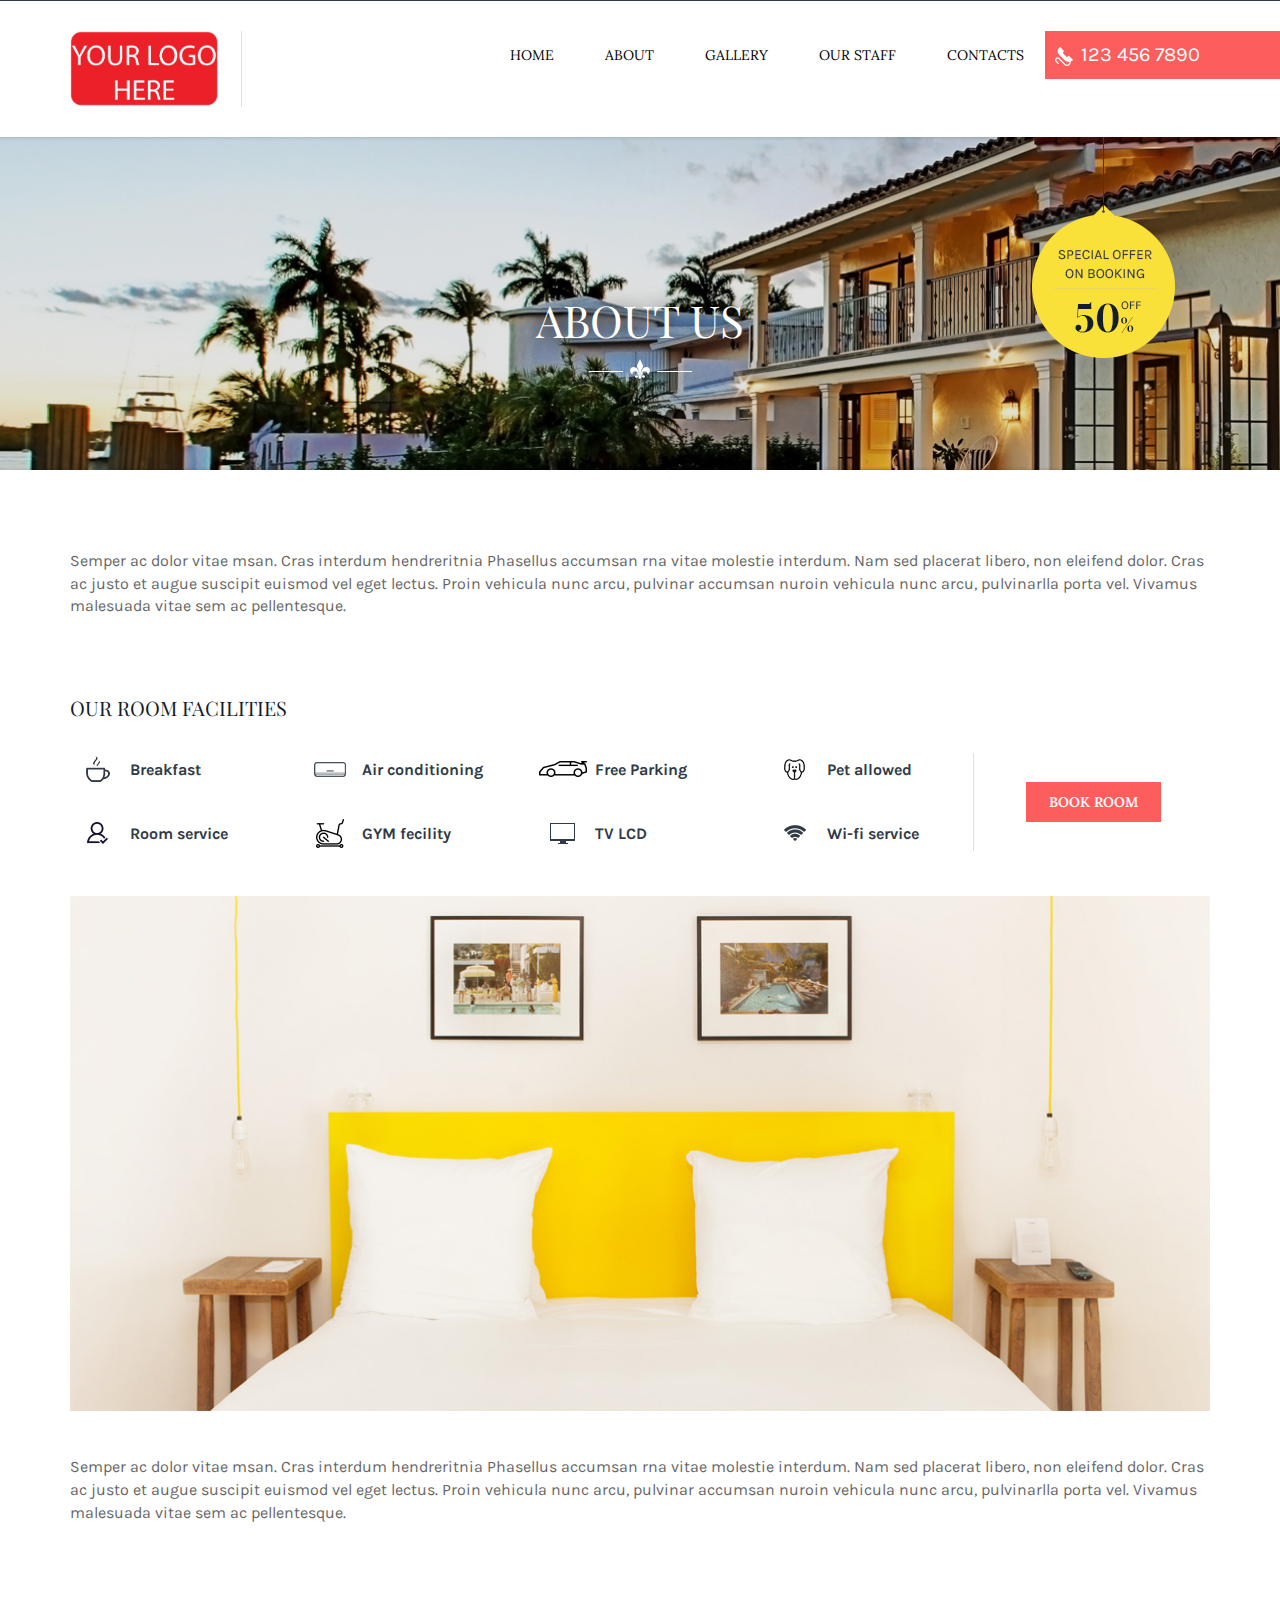
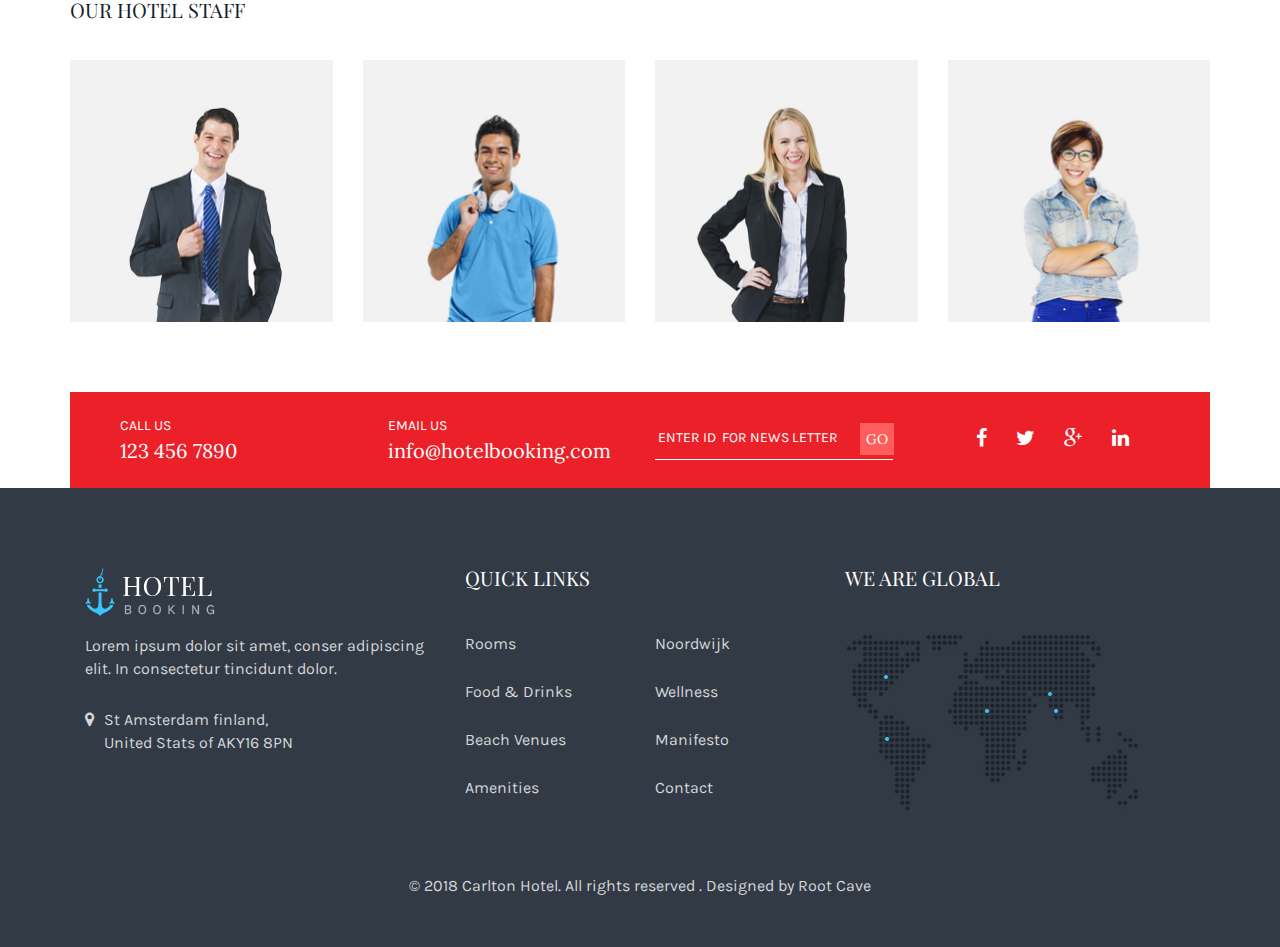
==== commit 86206b1c: "clear unwanted files and sections" ====
--- a/about-us.html
+++ b/about-us.html
@@ -62,15 +62,18 @@
                     <div class="row">
                         <div class="header_top clearfix">
                             <div class="col-lg-3 col-md-3 col-sm-6 col-xs-6">
+<!--
                                 <div class="left_header_top">
                                     <ul>
                                         <li><a href="#"><img src="img/temp-icon.png" alt="temp-icon">London dc, GR 17°C</a></li>
                                     </ul>
                                 </div>
+-->
                             </div>
                             <div class="col-lg-3 col-md-3 col-sm-6 col-xs-6 floatright">
                                 <div class="right_header_top clearfix floatright">
                                     <ul class="nav navbar-nav navbar-right">
+<!--
                                         <li class="">
                                             <a class="border-right-dark-4" href="#">login</a></li>
                                         <li role="presentation" class="dropdown">
@@ -78,12 +81,13 @@
                                               register
                                               <span class="caret"></span>
                                             </a>
-                                            <!-- <ul id="menu2" class="dropdown-menu" role="menu" aria-labelledby="dLabel">
+                                             <ul id="menu2" class="dropdown-menu" role="menu" aria-labelledby="dLabel">
                                               <li role="presentation"><a role="menuitem" tabindex="-1" href="#">Action</a></li>
                                               <li role="presentation"><a role="menuitem" tabindex="-1" href="#">Another action</a></li>
                                               <li role="presentation"><a role="menuitem" tabindex="-1" href="#">Something else here</a></li>
-                                            </ul> -->
-                                        </li>
+                                            </ul> 
+                                        </li>
+-->
                                     </ul>
                                 </div>
                             </div>
@@ -108,20 +112,26 @@
                                     <span class="icon-bar"></span>
                                     <span class="icon-bar"></span>
                                   </button>
-                                  <div class="site_logo fix">
-                                      <a id="brand" class="clearfix navbar-brand" href="index.html"><img src="img/site-logo.png" alt="Trips"></a>
-                                      <!-- <div class="header_login floatleft">
+                                                               <div class="site_logo fix">
+                                      <a id="brand" class="clearfix navbar-brand border-right-whitesmoke" href="index.html"><img src="img/logo.jpg" alt="Trips" class="logo-small"></a>
+                                      <div class="header_login floatleft">
+<!--
                                           <ul>
                                               <li><a href="#">Login</a></li>
-                                              <li><a href="#">Register</a></li>
+                                              <li><a href="booking.html">Register</a></li>
                                           </ul>
-                                      </div>   -->         
+-->
+                                      </div>
                                   </div>
                                 </div>
 
                                 <!-- Collect the nav links, forms, and other content for toggling -->
                                 <div class="collapse navbar-collapse navbar-right" id="bs-example-navbar-collapse-1">
                                   <ul class="nav navbar-nav">
+                                  <li><a href="index.html">Home</a></li>
+                                  <li><a href="about-us.html">About</a></li>
+<!--                                  <li><a href="booking.html">Booking</a></li>-->
+<!--
                                     <li role="presentation" class="dropdown">
                                         <a id="drop-one" href="#" class="dropdown-toggle" data-toggle="dropdown" aria-haspopup="true" role="button" aria-expanded="false">
                                           Home
@@ -130,8 +140,9 @@
                                           <li role="presentation"><a role="menuitem" tabindex="-1" href="index-two.html">Home Page two</a></li>
                                         </ul>
                                     </li>        
-                                    <li><a href="accomodation.html">Accomodation</a></li>
+-->
                                     <li><a href="gallery.html">Gallery</a></li>
+<!--
                                     <li role="presentation" class="dropdown">
                                         <a id="drop2" href="#" class="dropdown-toggle" data-toggle="dropdown" aria-haspopup="true" role="button" aria-expanded="false">
                                           Features
@@ -144,7 +155,9 @@
                                           <li role="presentation"><a role="menuitem" tabindex="-1" href="404.html">404 Page</a></li>
                                         </ul>
                                     </li>
-                                    <li><a href="blog.html">News</a></li>
+-->
+<!--                                    <li><a href="blog.html">News</a></li>-->
+                                   <li><a href="staff.html">Our Staff</a></li>
                                     <li><a href="contact-us.html">Contacts</a></li>
                                   </ul>
                                   <div class="emergency_number">
@@ -457,7 +470,7 @@
                     <div class="row">
                         <div class="container">
                             <div class="footer_copyright margin-tb-50 content-center">
-                                <p>© 2015 <a href="#">Hotelbooking</a>. All rights reserved</p>
+                                <p>© 2018 <a href="#">Carlton Hotel</a>. All rights reserved . Designed by <a href="http://www.rootcave.com" target="_blank">Root Cave</a></p>
                             </div>
                         </div>
                     </div>
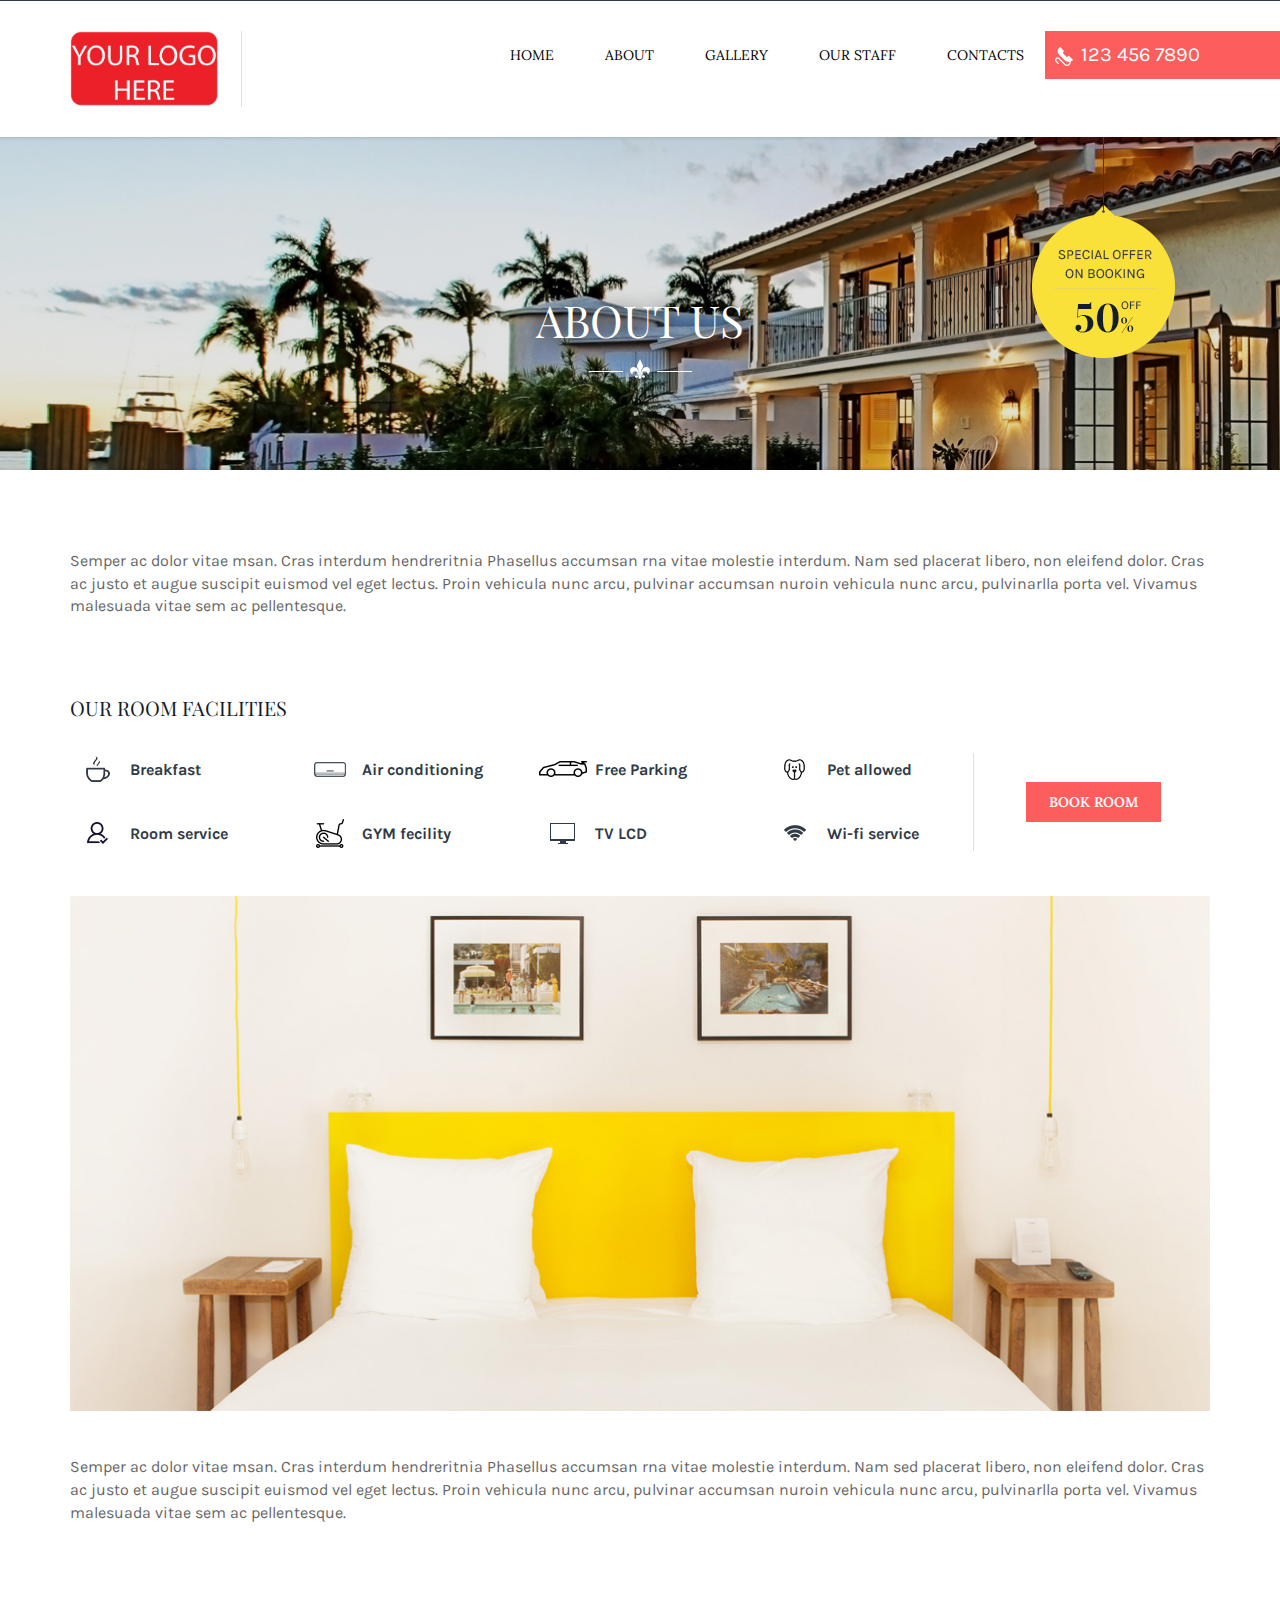
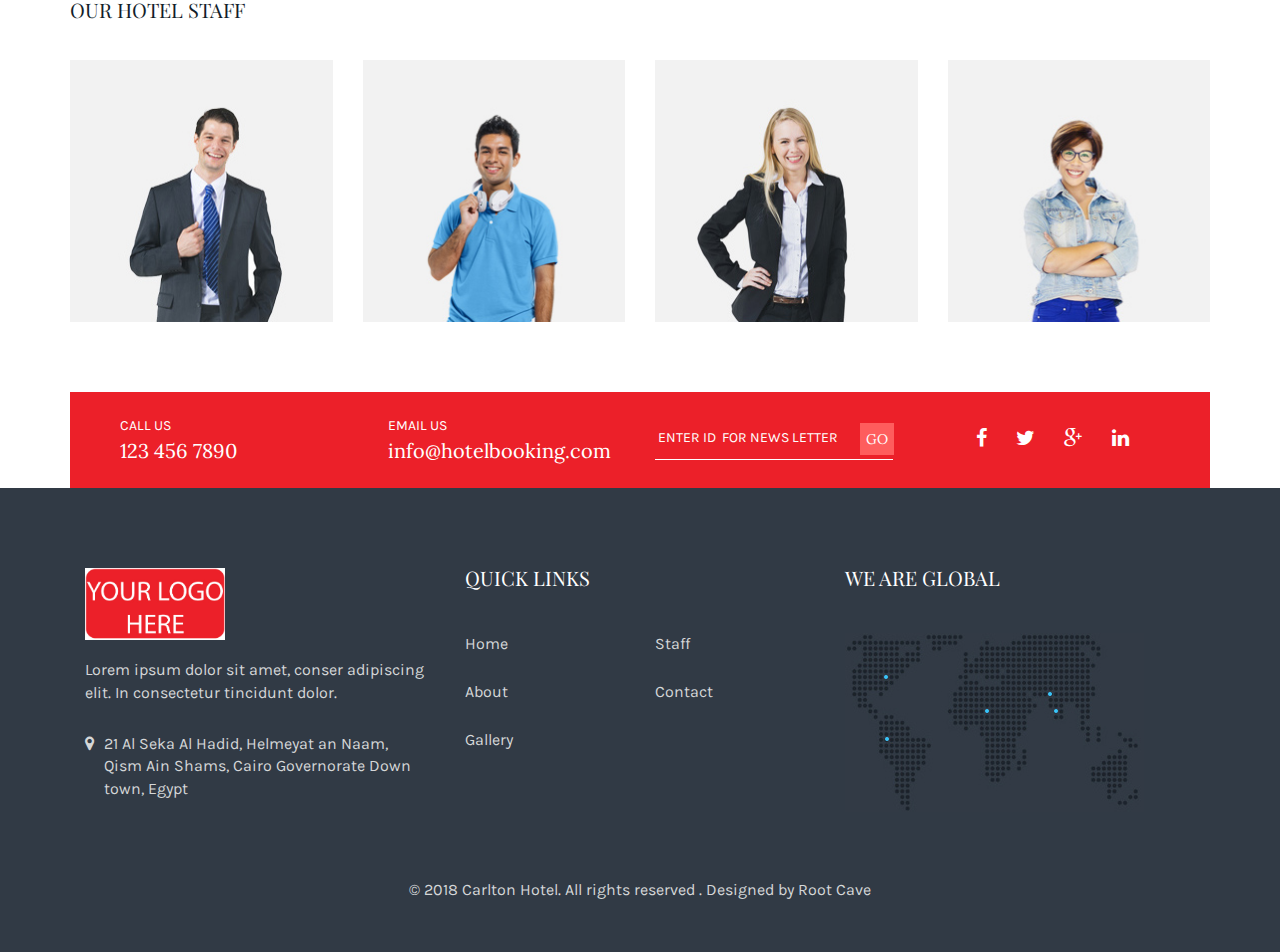
==== commit afde2799: "clean all website" ====
--- a/about-us.html
+++ b/about-us.html
@@ -418,19 +418,21 @@
         
     
         <!-- start footer -->
-        <footer class="footer_area">
+          <footer class="footer_area">
             <div class="container">
                 <div class="footer">
                     <div class="footer_top padding-top-80 clearfix">
                         <div class="col-lg-4 col-md-4 col-sm-4">
                             <div class="footer_widget">
                                 <div class="footer_logo">
-                                    <a href="#"><img src="img/footer-logo-one.png" alt="img"></a>
+                                    <a href="#"><img src="img/logo.jpg" alt="" style="width: 140px;"></a>
                                 </div>
                                 <p>Lorem ipsum dolor sit amet, conser adipiscing elit. In consectetur tincidunt dolor.</p>
                                 <ul>
                                     <li>
-                                        <P><i class="fa fa-map-marker"></i>St Amsterdam finland, <br> United Stats of AKY16 8PN</P>
+                                        <P><i class="fa fa-map-marker"></i>21 Al Seka Al Hadid, Helmeyat an Naam, 
+                                         <br>
+                                        Qism Ain Shams, Cairo Governorate Down town, Egypt</P>
                                     </li>
                                 </ul>
                             </div>
@@ -439,14 +441,20 @@
                             <div class="row">
                                 <div class="footer_widget clearfix">
                                     <h5 class="padding-left-15">Quick Links</h5>
+                                    <div class="col-lg-6 col-md-6 col-sm 6">
+                                        <ul>
+                                            <li><a href="index.html">Home</a></li>
+                                            <li><a href="about-us.html">About</a></li>
+                                            <li><a href="gallery.html">Gallery</a></li>
+                                        </ul>
+                                    </div>
                                     <div class="col-lg-6 col-md-6 col-sm-6">
                                         <ul>
-                                            <li><a href="#">Rooms</a></li>
-                                            <li><a href="#">Food & Drinks</a></li>
-                                            <li><a href="#">Beach Venues</a></li>
-                                            <li><a href="#">Amenities</a></li>
+                                             <li><a href="staff.html">Staff</a></li>
+                                            <li><a href="contact-us.html">Contact</a></li>
                                         </ul>  
                                     </div>
+<!--
                                     <div class="col-lg-6 col-md-6 sol-sm-6">
                                         <ul>
                                             <li><a href="#">Noordwijk</a></li>
@@ -455,6 +463,7 @@
                                             <li><a href="#">Contact</a></li>
                                         </ul>
                                     </div>
+-->
                                 </div>
                             </div>
                         </div>
